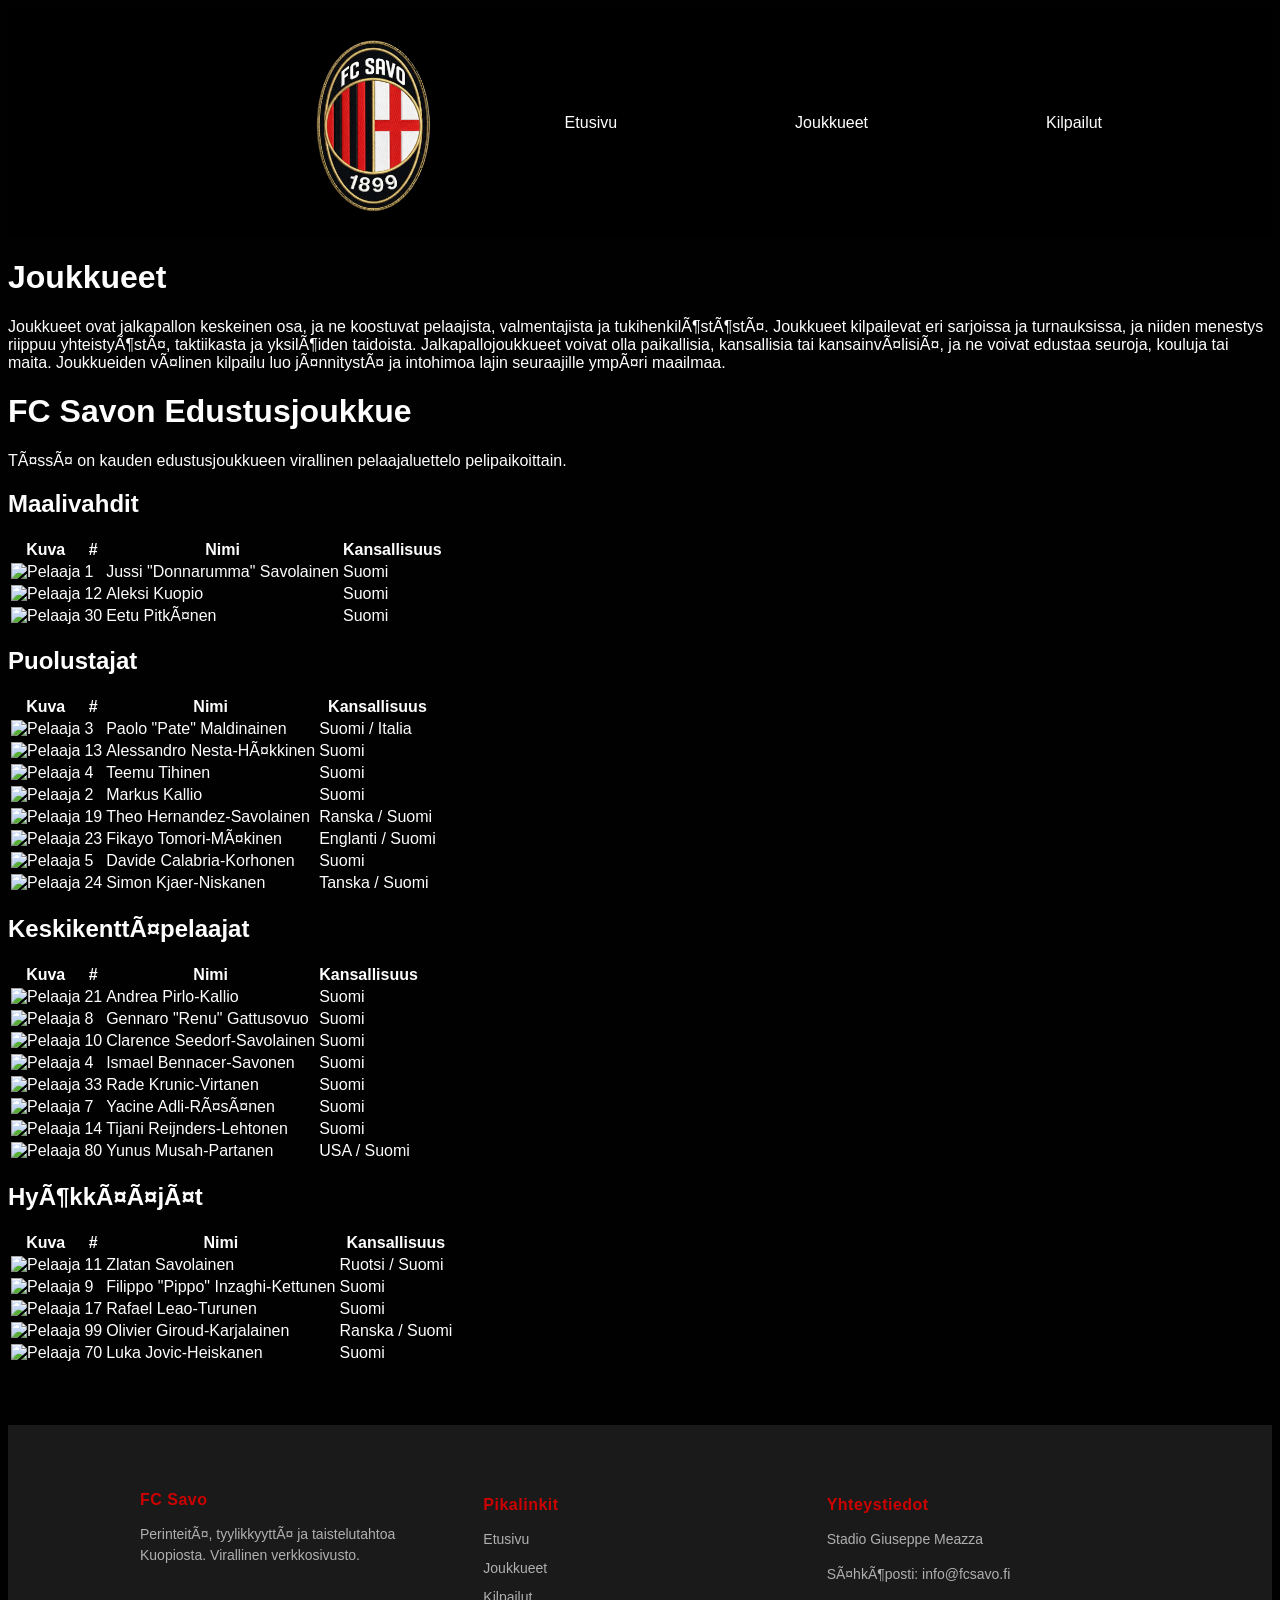
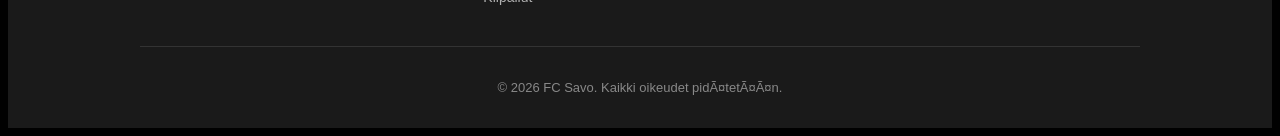
==== joukkueet.html @ 6623adc0 "paras" ====
<!doctype html>
<html lang="fi">
<head>
    <!-- nämä kommentoidut tägit käydään läpi tulevalla oppitunnilla -->
	<!-- <meta charset="utf-8"> -->
	<!-- <meta name="viewport" content="width=device-width, initial-scale=1"> -->
	<title>FC SAVO</title>
    <link rel="stylesheet" href="css/tyyli.css">
</head>
<body>
   <nav class="ylapalkki">
    <!-- Logo -->
    <a href="index.html" class="logo-linkki">
        <img src="img/fcsavo.png" alt="Logo">
    </a>

    <!-- Navigaation linkit -->
    <div class="nav-linkit">
            <a href="index.html">Etusivu</a>
        <a href="joukkueet.html">Joukkueet</a>
        <a href="kilpailut.html">Kilpailut</a>
    </div>
</nav>
<header>
    <!-- Logo on linkki etusivulle: a-elementin sisällä img. alt toimii linkkitekstinä. -->

    <h1>Joukkueet</h1>
    
</header>
<p>Joukkueet ovat jalkapallon keskeinen osa, ja ne koostuvat pelaajista, valmentajista ja tukihenkilöstöstä. Joukkueet kilpailevat eri sarjoissa ja turnauksissa, ja niiden menestys riippuu yhteistyöstä, taktiikasta ja yksilöiden taidoista. Jalkapallojoukkueet voivat olla paikallisia, kansallisia tai kansainvälisiä, ja ne voivat edustaa seuroja, kouluja tai maita. Joukkueiden välinen kilpailu luo jännitystä ja intohimoa lajin seuraajille ympäri maailmaa.</p>

<!-- Pääsisältö -->
    <main class="sisalto">
        <h1>FC Savon Edustusjoukkue</h1>
        <p>Tässä on kauden edustusjoukkueen virallinen pelaajaluettelo pelipaikoittain.</p>

        <!-- MAALIVAHDIT -->
       <!-- MAALIVAHDIT -->
        <h2 class="pelipaikka-otsikko">Maalivahdit</h2>
        <table class="pelaaja-taulukko">
            <tr>
                <th class="kuva-sarakkeen-leveys">Kuva</th>
                <th class="numero">#</th>
                <th>Nimi</th>
                <th>Kansallisuus</th>
            </tr>
            <tr>
                <td><img src="img/pelaaja1.jpg" alt="Pelaaja" class="pelaaja-kuva"></td>
                <td class="numero">1</td>
                <td>Jussi "Donnarumma" Savolainen</td>
                <td>Suomi</td>
            </tr>
            <tr>
                <td><img src="img/pelaaja2.jpg" alt="Pelaaja" class="pelaaja-kuva"></td>
                <td class="numero">12</td>
                <td>Aleksi Kuopio</td>
                <td>Suomi</td>
            </tr>
            <tr>
                <td><img src="img/pelaaja3.jpg" alt="Pelaaja" class="pelaaja-kuva"></td>
                <td class="numero">30</td>
                <td>Eetu Pitkänen</td>
                <td>Suomi</td>
            </tr>
        </table>

        <!-- PUOLUSTAJAT -->
        <h2 class="pelipaikka-otsikko">Puolustajat</h2>
        <table class="pelaaja-taulukko">
            <tr>
                <th class="kuva-sarakkeen-leveys">Kuva</th>
                <th class="numero">#</th>
                <th>Nimi</th>
                <th>Kansallisuus</th>
            </tr>
            <tr>
                <td><img src="img/pelaaja4.jpg" alt="Pelaaja" class="pelaaja-kuva"></td>
                <td class="numero">3</td>
                <td>Paolo "Pate" Maldinainen</td>
                <td>Suomi / Italia</td>
            </tr>
            <tr>
                <td><img src="img/pelaaja5.jpg" alt="Pelaaja" class="pelaaja-kuva"></td>
                <td class="numero">13</td>
                <td>Alessandro Nesta-Häkkinen</td>
                <td>Suomi</td>
            </tr>
            <tr>
                <td><img src="img/pelaaja6.jpg" alt="Pelaaja" class="pelaaja-kuva"></td>
                <td class="numero">4</td>
                <td>Teemu Tihinen</td>
                <td>Suomi</td>
            </tr>
            <tr>
                <td><img src="img/pelaaja7.jpg" alt="Pelaaja" class="pelaaja-kuva"></td>
                <td class="numero">2</td>
                <td>Markus Kallio</td>
                <td>Suomi</td>
            </tr>
            <tr>
                <td><img src="img/pelaaja8.jpg" alt="Pelaaja" class="pelaaja-kuva"></td>
                <td class="numero">19</td>
                <td>Theo Hernandez-Savolainen</td>
                <td>Ranska / Suomi</td>
            </tr>
            <tr>
                <td><img src="img/pelaaja9.jpg" alt="Pelaaja" class="pelaaja-kuva"></td>
                <td class="numero">23</td>
                <td>Fikayo Tomori-Mäkinen</td>
                <td>Englanti / Suomi</td>
            </tr>
            <tr>
                <td><img src="img/pelaaja10.jpg" alt="Pelaaja" class="pelaaja-kuva"></td>
                <td class="numero">5</td>
                <td>Davide Calabria-Korhonen</td>
                <td>Suomi</td>
            </tr>
            <tr>
                <td><img src="img/pelaaja11.jpg" alt="Pelaaja" class="pelaaja-kuva"></td>
                <td class="numero">24</td>
                <td>Simon Kjaer-Niskanen</td>
                <td>Tanska / Suomi</td>
            </tr>
        </table>

        <!-- KESKIKENTTÄ -->
        <h2 class="pelipaikka-otsikko">Keskikenttäpelaajat</h2>
        <table class="pelaaja-taulukko">
            <tr>
                <th class="kuva-sarakkeen-leveys">Kuva</th>
                <th class="numero">#</th>
                <th>Nimi</th>
                <th>Kansallisuus</th>
            </tr>
            <tr>
                <td><img src="img/pelaaja12.jpg" alt="Pelaaja" class="pelaaja-kuva"></td>
                <td class="numero">21</td>
                <td>Andrea Pirlo-Kallio</td>
                <td>Suomi</td>
            </tr>
            <tr>
                <td><img src="img/pelaaja13.jpg" alt="Pelaaja" class="pelaaja-kuva"></td>
                <td class="numero">8</td>
                <td>Gennaro "Renu" Gattusovuo</td>
                <td>Suomi</td>
            </tr>
            <tr>
                <td><img src="img/pelaaja14.jpg" alt="Pelaaja" class="pelaaja-kuva"></td>
                <td class="numero">10</td>
                <td>Clarence Seedorf-Savolainen</td>
                <td>Suomi</td>
            </tr>
            <tr>
                <td><img src="img/pelaaja15.jpg" alt="Pelaaja" class="pelaaja-kuva"></td>
                <td class="numero">4</td>
                <td>Ismael Bennacer-Savonen</td>
                <td>Suomi</td>
            </tr>
            <tr>
                <td><img src="img/pelaaja16.jpg" alt="Pelaaja" class="pelaaja-kuva"></td>
                <td class="numero">33</td>
                <td>Rade Krunic-Virtanen</td>
                <td>Suomi</td>
            </tr>
            <tr>
                <td><img src="img/pelaaja17.jpg" alt="Pelaaja" class="pelaaja-kuva"></td>
                <td class="numero">7</td>
                <td>Yacine Adli-Räsänen</td>
                <td>Suomi</td>
            </tr>
            <tr>
                <td><img src="img/pelaaja18.jpg" alt="Pelaaja" class="pelaaja-kuva"></td>
                <td class="numero">14</td>
                <td>Tijani Reijnders-Lehtonen</td>
                <td>Suomi</td>
            </tr>
            <tr>
                <td><img src="img/pelaaja19.jpg" alt="Pelaaja" class="pelaaja-kuva"></td>
                <td class="numero">80</td>
                <td>Yunus Musah-Partanen</td>
                <td>USA / Suomi</td>
            </tr>
        </table>

        <!-- HYÖKKÄÄJÄT -->
        <h2 class="pelipaikka-otsikko">Hyökkääjät</h2>
        <table class="pelaaja-taulukko">
            <tr>
                <th class="kuva-sarakkeen-leveys">Kuva</th>
                <th class="numero">#</th>
                <th>Nimi</th>
                <th>Kansallisuus</th>
            </tr>
            <tr>
                <td><img src="img/pelaaja20.jpg" alt="Pelaaja" class="pelaaja-kuva"></td>
                <td class="numero">11</td>
                <td>Zlatan Savolainen</td>
                <td>Ruotsi / Suomi</td>
            </tr>
            <tr>
                <td><img src="img/pelaaja21.jpg" alt="Pelaaja" class="pelaaja-kuva"></td>
                <td class="numero">9</td>
                <td>Filippo "Pippo" Inzaghi-Kettunen</td>
                <td>Suomi</td>
            </tr>
            <tr>
                <td><img src="img/pelaaja22.jpg" alt="Pelaaja" class="pelaaja-kuva"></td>
                <td class="numero">17</td>
                <td>Rafael Leao-Turunen</td>
                <td>Suomi</td>
            </tr>
            <tr>
                <td><img src="img/pelaaja23.jpg" alt="Pelaaja" class="pelaaja-kuva"></td>
                <td class="numero">99</td>
                <td>Olivier Giroud-Karjalainen</td>
                <td>Ranska / Suomi</td>
            </tr>
            <tr>
                <td><img src="img/pelaaja24.jpg" alt="Pelaaja" class="pelaaja-kuva"></td>
                <td class="numero">70</td>
                <td>Luka Jovic-Heiskanen</td>
                <td>Suomi</td>
            </tr>
        </table>

        <!-- Voit lisätä muihinkin pelipaikkoihin vastaavasti <img src="..." class="pelaaja-kuva"> -->

    </main>

<!-- ============================================================
     FOOTER tulee sivun loppuun · sisältää yleensä yhteystiedot ja tekijänoikeuden, sama jokaisella sivulla
     github-linkin voit muokata oman profiilisi mukaan   
     ============================================================ -->
<footer class="sivun-footer">
    <div class="footer-sisalto">
        <!-- Ensimmäinen osio: Seuran tiedot -->
        <div class="footer-kolumni">
            <h3>FC Savo</h3>
            <p>Perinteitä, tyylikkyyttä ja taistelutahtoa Kuopiosta. Virallinen verkkosivusto.</p>
        </div>

        <!-- Toinen osio: Pikalinkit -->
        <div class="footer-kolumni">
            <h4>Pikalinkit</h4>
            <a href="index.html">Etusivu</a>
            <a href="joukkueet.html">Joukkueet</a>
            <a href="kilpailut.html">Kilpailut</a>
        </div>

        <!-- Kolmas osio: Yhteystiedot -->
        <div class="footer-kolumni">
            <h4>Yhteystiedot</h4>
            <p>Stadio Giuseppe Meazza</p>
            <p>Sähköposti: info@fcsavo.fi</p>
        </div>
    </div>

    <!-- Alin rivi (tekijänoikeus) -->
    <div class="footer-alaosa">
        <p>&copy; 2026 FC Savo. Kaikki oikeudet pidätetään.</p>
    </div>
</footer>

</body>
</html>
---- css/tyyli.css ----
body {color: rgb(254, 254, 254);
    font-family: 'Montserrat', sans-serif;
    background-color: rgb(1, 1, 1);}
    nav ul li a {color:rgb(6, 152, 225);}
    a:hover {color:rgb(240, 3, 3)}
    a::after{color:rgb(114, 212, 16)}



.ylapalkki {
    background-color: #000000;
    padding: 10px 10px;
    display: flex;
    align-items: center;           
    justify-content: center;  
}


.logo-linkki img {
    height: 200px;                  
    width: auto;                  
    display: block;  
    margin-left: 20px;
    margin-top: 10px;       
}

.nav-linkit {
    display: flex;
    gap: 150px;
}

.nav-linkit a {
    color: #ffffff;
    text-decoration: none;
    font-family: sans-serif;
    font-weight: 500;
    padding: 8px 14px;
    border-radius: 6px;
    transition: background-color 0.2s ease;
}

.nav-linkit a:hover {
    background-color: #ff0000;
}

.galleria-container {
    position: relative;
    max-width: 1000px;  /* Säädä gallerian maksimileveyttä tarvittaessa */
    margin: auto;
    overflow: hidden;
    border-radius: 1px;
}

.galleria-container img {
    width: 100%;
    height: auto;
    display: block;
    transition: opacity 0.5s ease-in-out; /* Pehmentää kuvan vaihtumista */
}

/* Nuolinappien muotoilu */
.nappi {
    position: absolute;
    top: 50%;
    transform: translateY(-50%);
    background-color: rgba(0, 0, 0, 0.5); /* Puoliläpinäkyvä musta tausta */
    color: rgb(242, 236, 236);
    border: none;
    font-size: 20px;
    padding: 12px 16px;
    cursor: pointer;
    border-radius: 4px;
    transition: background-color 0.3s;
}

.nappi:hover {
    background-color: rgba(0, 0, 0, 0.8);
}

.edellinen {
    left: 10px;
}

.seuraava {
    right: 10px;
}

/* Itse footerin tausta ja perusasetukset */
.sivun-footer {
    background-color: #1a1a1a;
    color: #ffffff;
    font-family: sans-serif;
    padding: 50px 20px 20px 20px;
    margin-top: 60px; /* Jättää tyhjää tilaa sisällön ja footerin väliin */
}

/* Sisällön asettelu vierekkäin (Flexbox) */
.footer-sisalto {
    max-width: 1000px;
    margin: 0 auto;
    display: flex;
    justify-content: space-between;
    flex-wrap: wrap; /* Siirtää tarvittaessa allekkain mobiilissa */
    gap: 30px;
}

.footer-kolumni {
    flex: 1;
    min-width: 220px;
}

/* Otsikot (käytetään punaista tehosteväriä) */
.footer-kolumni h3, 
.footer-kolumni h4 {
    color: #cc0000;
    margin-bottom: 15px;
    font-size: 16px;
    letter-spacing: 0.5px;
}

/* Tekstit ja linkit footerissa */
.footer-kolumni p, 
.footer-kolumni a {
    color: #b0b0b0;
    font-size: 14px;
    text-decoration: none;
    display: block;
    margin-bottom: 8px;
    line-height: 1.5;
}

/* Linkin väri kun hiiri viedään päälle */
.footer-kolumni a:hover {
    color: #ffffff;
    text-decoration: underline;
}

/* Alin copyright-rivi */
.footer-alaosa {
    max-width: 1000px;
    margin: 30px auto 0 auto;
    border-top: 1px solid #333333; /* Ohut siisti viiva */
    padding-top: 20px;
    text-align: center;
    font-size: 13px;
    color: #888888;
}
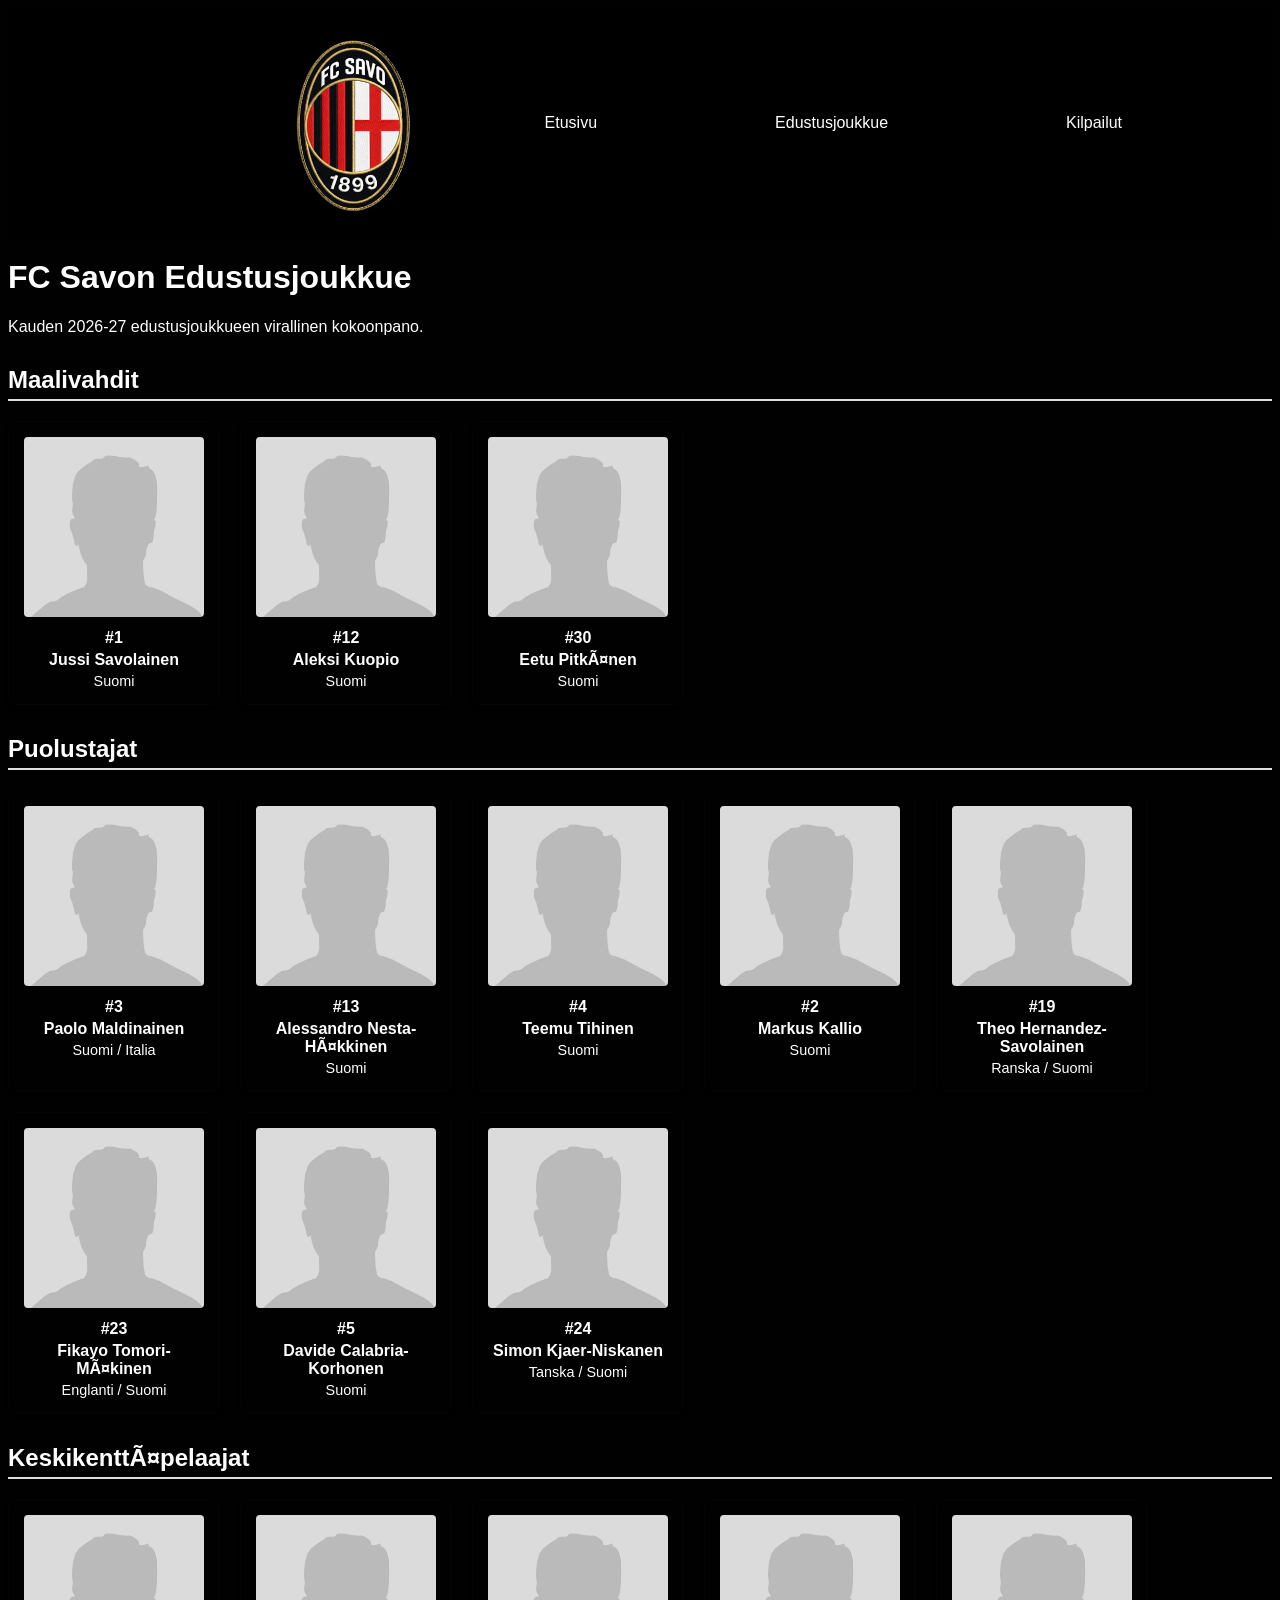
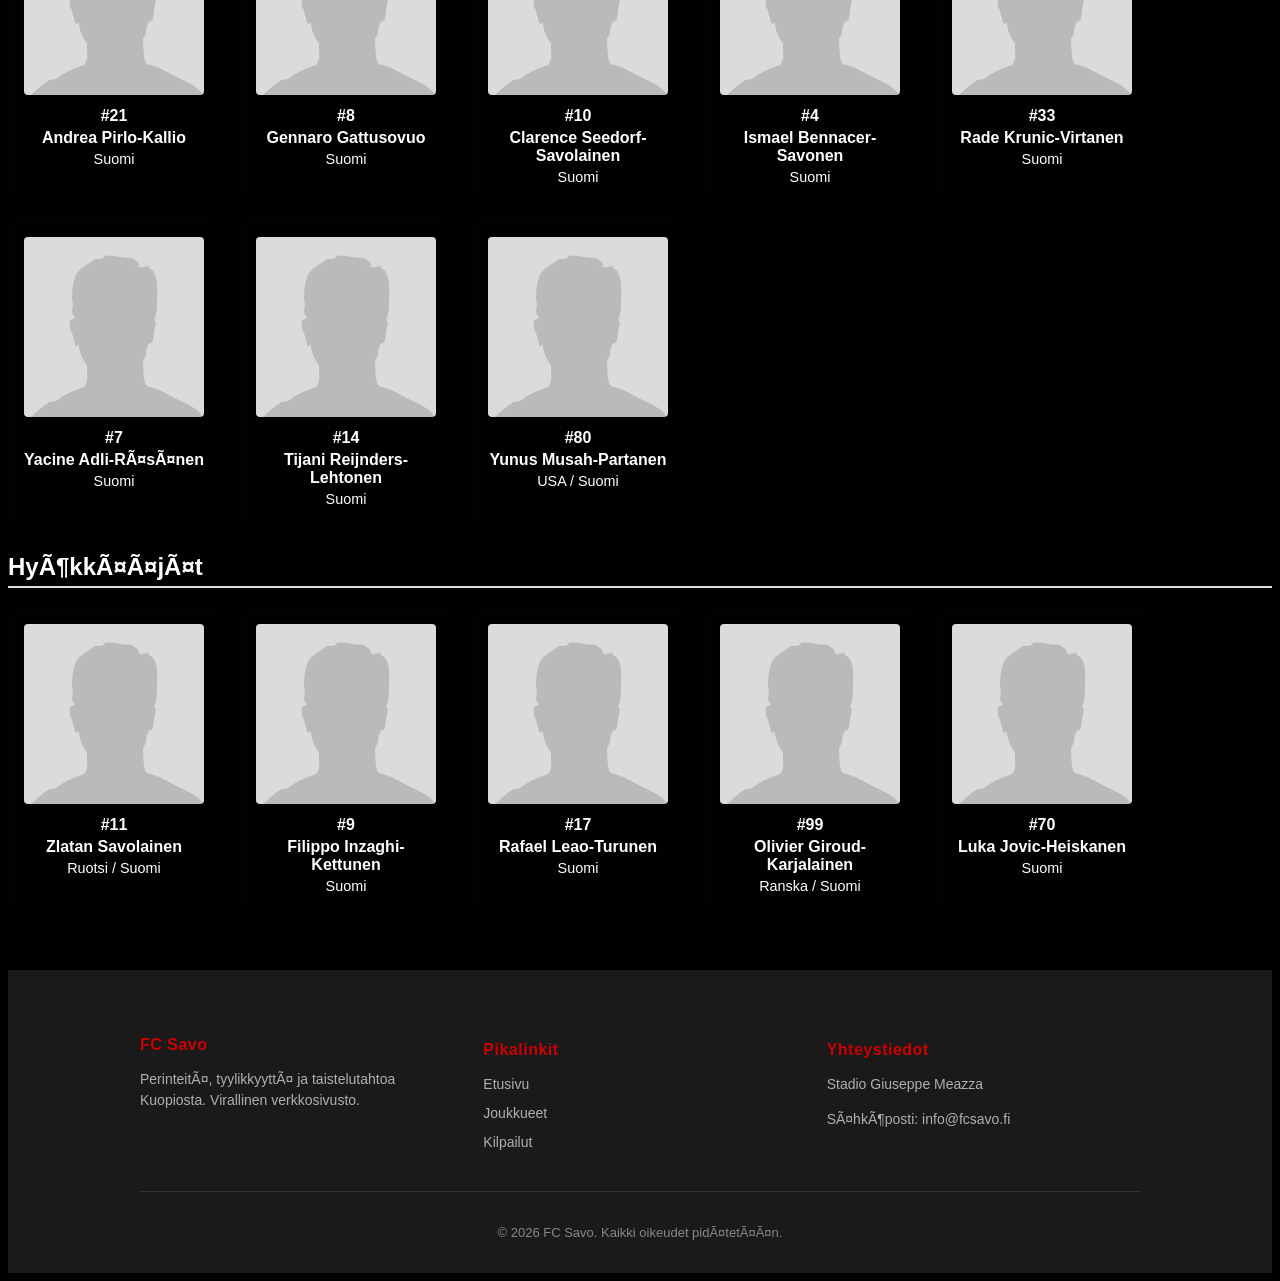
==== commit f954d9e7: "dsds" ====
--- a/joukkueet.html
+++ b/joukkueet.html
@@ -17,220 +17,185 @@
     <!-- Navigaation linkit -->
     <div class="nav-linkit">
             <a href="index.html">Etusivu</a>
-        <a href="joukkueet.html">Joukkueet</a>
+        <a href="joukkueet.html">Edustusjoukkue</a>
         <a href="kilpailut.html">Kilpailut</a>
     </div>
 </nav>
-<header>
-    <!-- Logo on linkki etusivulle: a-elementin sisällä img. alt toimii linkkitekstinä. -->
-
-    <h1>Joukkueet</h1>
+
+</head>
+<body>
     
-</header>
-<p>Joukkueet ovat jalkapallon keskeinen osa, ja ne koostuvat pelaajista, valmentajista ja tukihenkilöstöstä. Joukkueet kilpailevat eri sarjoissa ja turnauksissa, ja niiden menestys riippuu yhteistyöstä, taktiikasta ja yksilöiden taidoista. Jalkapallojoukkueet voivat olla paikallisia, kansallisia tai kansainvälisiä, ja ne voivat edustaa seuroja, kouluja tai maita. Joukkueiden välinen kilpailu luo jännitystä ja intohimoa lajin seuraajille ympäri maailmaa.</p>
-
-<!-- Pääsisältö -->
+    <!-- Pääsisältö -->
     <main class="sisalto">
         <h1>FC Savon Edustusjoukkue</h1>
-        <p>Tässä on kauden edustusjoukkueen virallinen pelaajaluettelo pelipaikoittain.</p>
+        <p>Kauden 2026-27 edustusjoukkueen virallinen kokoonpano.</p>
 
         <!-- MAALIVAHDIT -->
-       <!-- MAALIVAHDIT -->
         <h2 class="pelipaikka-otsikko">Maalivahdit</h2>
-        <table class="pelaaja-taulukko">
-            <tr>
-                <th class="kuva-sarakkeen-leveys">Kuva</th>
-                <th class="numero">#</th>
-                <th>Nimi</th>
-                <th>Kansallisuus</th>
-            </tr>
-            <tr>
-                <td><img src="img/pelaaja1.jpg" alt="Pelaaja" class="pelaaja-kuva"></td>
-                <td class="numero">1</td>
-                <td>Jussi "Donnarumma" Savolainen</td>
-                <td>Suomi</td>
-            </tr>
-            <tr>
-                <td><img src="img/pelaaja2.jpg" alt="Pelaaja" class="pelaaja-kuva"></td>
-                <td class="numero">12</td>
-                <td>Aleksi Kuopio</td>
-                <td>Suomi</td>
-            </tr>
-            <tr>
-                <td><img src="img/pelaaja3.jpg" alt="Pelaaja" class="pelaaja-kuva"></td>
-                <td class="numero">30</td>
-                <td>Eetu Pitkänen</td>
-                <td>Suomi</td>
-            </tr>
-        </table>
+        <div class="pelaaja-lista-flex">
+            <div class="pelaaja-kortti">
+                <img src="img/pelaaja.jpg" alt="Pelaaja" class="pelaaja-kuva">
+                <p class="pelaaja-numero">#1</p>
+                <p class="pelaaja-nimi">Jussi Savolainen</p>
+                <p class="pelaaja-kansallisuus">Suomi</p>
+            </div>
+            <div class="pelaaja-kortti">
+                <img src="img/pelaaja.jpg" alt="Pelaaja" class="pelaaja-kuva">
+                <p class="pelaaja-numero">#12</p>
+                <p class="pelaaja-nimi">Aleksi Kuopio</p>
+                <p class="pelaaja-kansallisuus">Suomi</p>
+            </div>
+            <div class="pelaaja-kortti">
+                <img src="img/pelaaja.jpg" alt="Pelaaja" class="pelaaja-kuva">
+                <p class="pelaaja-numero">#30</p>
+                <p class="pelaaja-nimi">Eetu Pitkänen</p>
+                <p class="pelaaja-kansallisuus">Suomi</p>
+            </div>
+        </div>
 
         <!-- PUOLUSTAJAT -->
         <h2 class="pelipaikka-otsikko">Puolustajat</h2>
-        <table class="pelaaja-taulukko">
-            <tr>
-                <th class="kuva-sarakkeen-leveys">Kuva</th>
-                <th class="numero">#</th>
-                <th>Nimi</th>
-                <th>Kansallisuus</th>
-            </tr>
-            <tr>
-                <td><img src="img/pelaaja4.jpg" alt="Pelaaja" class="pelaaja-kuva"></td>
-                <td class="numero">3</td>
-                <td>Paolo "Pate" Maldinainen</td>
-                <td>Suomi / Italia</td>
-            </tr>
-            <tr>
-                <td><img src="img/pelaaja5.jpg" alt="Pelaaja" class="pelaaja-kuva"></td>
-                <td class="numero">13</td>
-                <td>Alessandro Nesta-Häkkinen</td>
-                <td>Suomi</td>
-            </tr>
-            <tr>
-                <td><img src="img/pelaaja6.jpg" alt="Pelaaja" class="pelaaja-kuva"></td>
-                <td class="numero">4</td>
-                <td>Teemu Tihinen</td>
-                <td>Suomi</td>
-            </tr>
-            <tr>
-                <td><img src="img/pelaaja7.jpg" alt="Pelaaja" class="pelaaja-kuva"></td>
-                <td class="numero">2</td>
-                <td>Markus Kallio</td>
-                <td>Suomi</td>
-            </tr>
-            <tr>
-                <td><img src="img/pelaaja8.jpg" alt="Pelaaja" class="pelaaja-kuva"></td>
-                <td class="numero">19</td>
-                <td>Theo Hernandez-Savolainen</td>
-                <td>Ranska / Suomi</td>
-            </tr>
-            <tr>
-                <td><img src="img/pelaaja9.jpg" alt="Pelaaja" class="pelaaja-kuva"></td>
-                <td class="numero">23</td>
-                <td>Fikayo Tomori-Mäkinen</td>
-                <td>Englanti / Suomi</td>
-            </tr>
-            <tr>
-                <td><img src="img/pelaaja10.jpg" alt="Pelaaja" class="pelaaja-kuva"></td>
-                <td class="numero">5</td>
-                <td>Davide Calabria-Korhonen</td>
-                <td>Suomi</td>
-            </tr>
-            <tr>
-                <td><img src="img/pelaaja11.jpg" alt="Pelaaja" class="pelaaja-kuva"></td>
-                <td class="numero">24</td>
-                <td>Simon Kjaer-Niskanen</td>
-                <td>Tanska / Suomi</td>
-            </tr>
-        </table>
+        <div class="pelaaja-lista-flex">
+            <div class="pelaaja-kortti">
+                <img src="img/pelaaja.jpg" alt="Pelaaja" class="pelaaja-kuva">
+                <p class="pelaaja-numero">#3</p>
+                <p class="pelaaja-nimi">Paolo Maldinainen</p>
+                <p class="pelaaja-kansallisuus">Suomi / Italia</p>
+            </div>
+            <div class="pelaaja-kortti">
+                <img src="img/pelaaja.jpg" alt="Pelaaja" class="pelaaja-kuva">
+                <p class="pelaaja-numero">#13</p>
+                <p class="pelaaja-nimi">Alessandro Nesta-Häkkinen</p>
+                <p class="pelaaja-kansallisuus">Suomi</p>
+            </div>
+            <div class="pelaaja-kortti">
+                <img src="img/pelaaja.jpg" alt="Pelaaja" class="pelaaja-kuva">
+                <p class="pelaaja-numero">#4</p>
+                <p class="pelaaja-nimi">Teemu Tihinen</p>
+                <p class="pelaaja-kansallisuus">Suomi</p>
+            </div>
+            <div class="pelaaja-kortti">
+                <img src="img/pelaaja.jpg" alt="Pelaaja" class="pelaaja-kuva">
+                <p class="pelaaja-numero">#2</p>
+                <p class="pelaaja-nimi">Markus Kallio</p>
+                <p class="pelaaja-kansallisuus">Suomi</p>
+            </div>
+            <div class="pelaaja-kortti">
+                <img src="img/pelaaja.jpg" alt="Pelaaja" class="pelaaja-kuva">
+                <p class="pelaaja-numero">#19</p>
+                <p class="pelaaja-nimi">Theo Hernandez-Savolainen</p>
+                <p class="pelaaja-kansallisuus">Ranska / Suomi</p>
+            </div>
+            <div class="pelaaja-kortti">
+                <img src="img/pelaaja.jpg" alt="Pelaaja" class="pelaaja-kuva">
+                <p class="pelaaja-numero">#23</p>
+                <p class="pelaaja-nimi">Fikayo Tomori-Mäkinen</p>
+                <p class="pelaaja-kansallisuus">Englanti / Suomi</p>
+            </div>
+            <div class="pelaaja-kortti">
+                <img src="img/pelaaja.jpg" alt="Pelaaja" class="pelaaja-kuva">
+                <p class="pelaaja-numero">#5</p>
+                <p class="pelaaja-nimi">Davide Calabria-Korhonen</p>
+                <p class="pelaaja-kansallisuus">Suomi</p>
+            </div>
+            <div class="pelaaja-kortti">
+                <img src="img/pelaaja.jpg" alt="Pelaaja" class="pelaaja-kuva">
+                <p class="pelaaja-numero">#24</p>
+                <p class="pelaaja-nimi">Simon Kjaer-Niskanen</p>
+                <p class="pelaaja-kansallisuus">Tanska / Suomi</p>
+            </div>
+        </div>
 
         <!-- KESKIKENTTÄ -->
         <h2 class="pelipaikka-otsikko">Keskikenttäpelaajat</h2>
-        <table class="pelaaja-taulukko">
-            <tr>
-                <th class="kuva-sarakkeen-leveys">Kuva</th>
-                <th class="numero">#</th>
-                <th>Nimi</th>
-                <th>Kansallisuus</th>
-            </tr>
-            <tr>
-                <td><img src="img/pelaaja12.jpg" alt="Pelaaja" class="pelaaja-kuva"></td>
-                <td class="numero">21</td>
-                <td>Andrea Pirlo-Kallio</td>
-                <td>Suomi</td>
-            </tr>
-            <tr>
-                <td><img src="img/pelaaja13.jpg" alt="Pelaaja" class="pelaaja-kuva"></td>
-                <td class="numero">8</td>
-                <td>Gennaro "Renu" Gattusovuo</td>
-                <td>Suomi</td>
-            </tr>
-            <tr>
-                <td><img src="img/pelaaja14.jpg" alt="Pelaaja" class="pelaaja-kuva"></td>
-                <td class="numero">10</td>
-                <td>Clarence Seedorf-Savolainen</td>
-                <td>Suomi</td>
-            </tr>
-            <tr>
-                <td><img src="img/pelaaja15.jpg" alt="Pelaaja" class="pelaaja-kuva"></td>
-                <td class="numero">4</td>
-                <td>Ismael Bennacer-Savonen</td>
-                <td>Suomi</td>
-            </tr>
-            <tr>
-                <td><img src="img/pelaaja16.jpg" alt="Pelaaja" class="pelaaja-kuva"></td>
-                <td class="numero">33</td>
-                <td>Rade Krunic-Virtanen</td>
-                <td>Suomi</td>
-            </tr>
-            <tr>
-                <td><img src="img/pelaaja17.jpg" alt="Pelaaja" class="pelaaja-kuva"></td>
-                <td class="numero">7</td>
-                <td>Yacine Adli-Räsänen</td>
-                <td>Suomi</td>
-            </tr>
-            <tr>
-                <td><img src="img/pelaaja18.jpg" alt="Pelaaja" class="pelaaja-kuva"></td>
-                <td class="numero">14</td>
-                <td>Tijani Reijnders-Lehtonen</td>
-                <td>Suomi</td>
-            </tr>
-            <tr>
-                <td><img src="img/pelaaja19.jpg" alt="Pelaaja" class="pelaaja-kuva"></td>
-                <td class="numero">80</td>
-                <td>Yunus Musah-Partanen</td>
-                <td>USA / Suomi</td>
-            </tr>
-        </table>
+        <div class="pelaaja-lista-flex">
+            <div class="pelaaja-kortti">
+                <img src="img/pelaaja.jpg" alt="Pelaaja" class="pelaaja-kuva">
+                <p class="pelaaja-numero">#21</p>
+                <p class="pelaaja-nimi">Andrea Pirlo-Kallio</p>
+                <p class="pelaaja-kansallisuus">Suomi</p>
+            </div>
+            <div class="pelaaja-kortti">
+                <img src="img/pelaaja.jpg" alt="Pelaaja" class="pelaaja-kuva">
+                <p class="pelaaja-numero">#8</p>
+                <p class="pelaaja-nimi">Gennaro Gattusovuo</p>
+                <p class="pelaaja-kansallisuus">Suomi</p>
+            </div>
+            <div class="pelaaja-kortti">
+                <img src="img/pelaaja.jpg" alt="Pelaaja" class="pelaaja-kuva">
+                <p class="pelaaja-numero">#10</p>
+                <p class="pelaaja-nimi">Clarence Seedorf-Savolainen</p>
+                <p class="pelaaja-kansallisuus">Suomi</p>
+            </div>
+            <div class="pelaaja-kortti">
+                <img src="img/pelaaja.jpg" alt="Pelaaja" class="pelaaja-kuva">
+                <p class="pelaaja-numero">#4</p>
+                <p class="pelaaja-nimi">Ismael Bennacer-Savonen</p>
+                <p class="pelaaja-kansallisuus">Suomi</p>
+            </div>
+            <div class="pelaaja-kortti">
+                <img src="img/pelaaja.jpg" alt="Pelaaja" class="pelaaja-kuva">
+                <p class="pelaaja-numero">#33</p>
+                <p class="pelaaja-nimi">Rade Krunic-Virtanen</p>
+                <p class="pelaaja-kansallisuus">Suomi</p>
+            </div>
+            <div class="pelaaja-kortti">
+                <img src="img/pelaaja.jpg" alt="Pelaaja" class="pelaaja-kuva">
+                <p class="pelaaja-numero">#7</p>
+                <p class="pelaaja-nimi">Yacine Adli-Räsänen</p>
+                <p class="pelaaja-kansallisuus">Suomi</p>
+            </div>
+            <div class="pelaaja-kortti">
+                <img src="img/pelaaja.jpg" alt="Pelaaja" class="pelaaja-kuva">
+                <p class="pelaaja-numero">#14</p>
+                <p class="pelaaja-nimi">Tijani Reijnders-Lehtonen</p>
+                <p class="pelaaja-kansallisuus">Suomi</p>
+            </div>
+            <div class="pelaaja-kortti">
+                <img src="img/pelaaja.jpg" alt="Pelaaja" class="pelaaja-kuva">
+                <p class="pelaaja-numero">#80</p>
+                <p class="pelaaja-nimi">Yunus Musah-Partanen</p>
+                <p class="pelaaja-kansallisuus">USA / Suomi</p>
+            </div>
+        </div>
 
         <!-- HYÖKKÄÄJÄT -->
         <h2 class="pelipaikka-otsikko">Hyökkääjät</h2>
-        <table class="pelaaja-taulukko">
-            <tr>
-                <th class="kuva-sarakkeen-leveys">Kuva</th>
-                <th class="numero">#</th>
-                <th>Nimi</th>
-                <th>Kansallisuus</th>
-            </tr>
-            <tr>
-                <td><img src="img/pelaaja20.jpg" alt="Pelaaja" class="pelaaja-kuva"></td>
-                <td class="numero">11</td>
-                <td>Zlatan Savolainen</td>
-                <td>Ruotsi / Suomi</td>
-            </tr>
-            <tr>
-                <td><img src="img/pelaaja21.jpg" alt="Pelaaja" class="pelaaja-kuva"></td>
-                <td class="numero">9</td>
-                <td>Filippo "Pippo" Inzaghi-Kettunen</td>
-                <td>Suomi</td>
-            </tr>
-            <tr>
-                <td><img src="img/pelaaja22.jpg" alt="Pelaaja" class="pelaaja-kuva"></td>
-                <td class="numero">17</td>
-                <td>Rafael Leao-Turunen</td>
-                <td>Suomi</td>
-            </tr>
-            <tr>
-                <td><img src="img/pelaaja23.jpg" alt="Pelaaja" class="pelaaja-kuva"></td>
-                <td class="numero">99</td>
-                <td>Olivier Giroud-Karjalainen</td>
-                <td>Ranska / Suomi</td>
-            </tr>
-            <tr>
-                <td><img src="img/pelaaja24.jpg" alt="Pelaaja" class="pelaaja-kuva"></td>
-                <td class="numero">70</td>
-                <td>Luka Jovic-Heiskanen</td>
-                <td>Suomi</td>
-            </tr>
-        </table>
-
-        <!-- Voit lisätä muihinkin pelipaikkoihin vastaavasti <img src="..." class="pelaaja-kuva"> -->
+        <div class="pelaaja-lista-flex">
+            <div class="pelaaja-kortti">
+                <img src="img/pelaaja.jpg" alt="Pelaaja" class="pelaaja-kuva">
+                <p class="pelaaja-numero">#11</p>
+                <p class="pelaaja-nimi">Zlatan Savolainen</p>
+                <p class="pelaaja-kansallisuus">Ruotsi / Suomi</p>
+            </div>
+            <div class="pelaaja-kortti">
+                <img src="img/pelaaja.jpg" alt="Pelaaja" class="pelaaja-kuva">
+                <p class="pelaaja-numero">#9</p>
+                <p class="pelaaja-nimi">Filippo Inzaghi-Kettunen</p>
+                <p class="pelaaja-kansallisuus">Suomi</p>
+            </div>
+            <div class="pelaaja-kortti">
+                <img src="img/pelaaja.jpg" alt="Pelaaja" class="pelaaja-kuva">
+                <p class="pelaaja-numero">#17</p>
+                <p class="pelaaja-nimi">Rafael Leao-Turunen</p>
+                <p class="pelaaja-kansallisuus">Suomi</p>
+            </div>
+            <div class="pelaaja-kortti">
+                <img src="img/pelaaja.jpg" alt="Pelaaja" class="pelaaja-kuva">
+                <p class="pelaaja-numero">#99</p>
+                <p class="pelaaja-nimi">Olivier Giroud-Karjalainen</p>
+                <p class="pelaaja-kansallisuus">Ranska / Suomi</p>
+            </div>
+            <div class="pelaaja-kortti">
+                <img src="img/pelaaja.jpg" alt="Pelaaja" class="pelaaja-kuva">
+                <p class="pelaaja-numero">#70</p>
+                <p class="pelaaja-nimi">Luka Jovic-Heiskanen</p>
+                <p class="pelaaja-kansallisuus">Suomi</p>
+            </div>
+        </div>
 
     </main>
 
-<!-- ============================================================
-     FOOTER tulee sivun loppuun · sisältää yleensä yhteystiedot ja tekijänoikeuden, sama jokaisella sivulla
-     github-linkin voit muokata oman profiilisi mukaan   
-     ============================================================ -->
 <footer class="sivun-footer">
     <div class="footer-sisalto">
         <!-- Ensimmäinen osio: Seuran tiedot -->
--- a/css/tyyli.css
+++ b/css/tyyli.css
@@ -144,4 +144,47 @@
     text-align: center;
     font-size: 13px;
     color: #888888;
-}+}
+
+.pelipaikka-otsikko {
+            border-bottom: 2px solid #ddd;
+            padding-bottom: 5px;
+            margin-top: 30px;
+        }
+        /* Pelaajien ruudukko / flex-säiliö */
+        .pelaaja-lista-flex {
+            display: flex;
+            flex-wrap: wrap;
+            gap: 20px;
+            margin-top: 15px;
+        }
+        /* Yksittäinen pelaajakortti */
+        .pelaaja-kortti {
+            background-color: #010101;
+            border: 1px solid #040404;
+            border-radius: 8px;
+            padding: 15px;
+            width: 180px;
+            text-align: center;
+            box-shadow: 0 2px 4px rgba(0,0,0,0.05);
+        }
+        .pelaaja-kuva {
+            width: 100%;
+            height: auto;
+            border-radius: 4px;
+            object-fit: cover;
+        }
+        .pelaaja-numero {
+            font-weight: bold;
+            color: #ffffff;
+            margin: 8px 0 4px 0;
+        }
+        .pelaaja-nimi {
+            font-weight: bold;
+            margin: 4px 0;
+        }
+        .pelaaja-kansallisuus {
+            font-size: 0.9em;
+            color: #ffffff;
+            margin: 0;
+        }
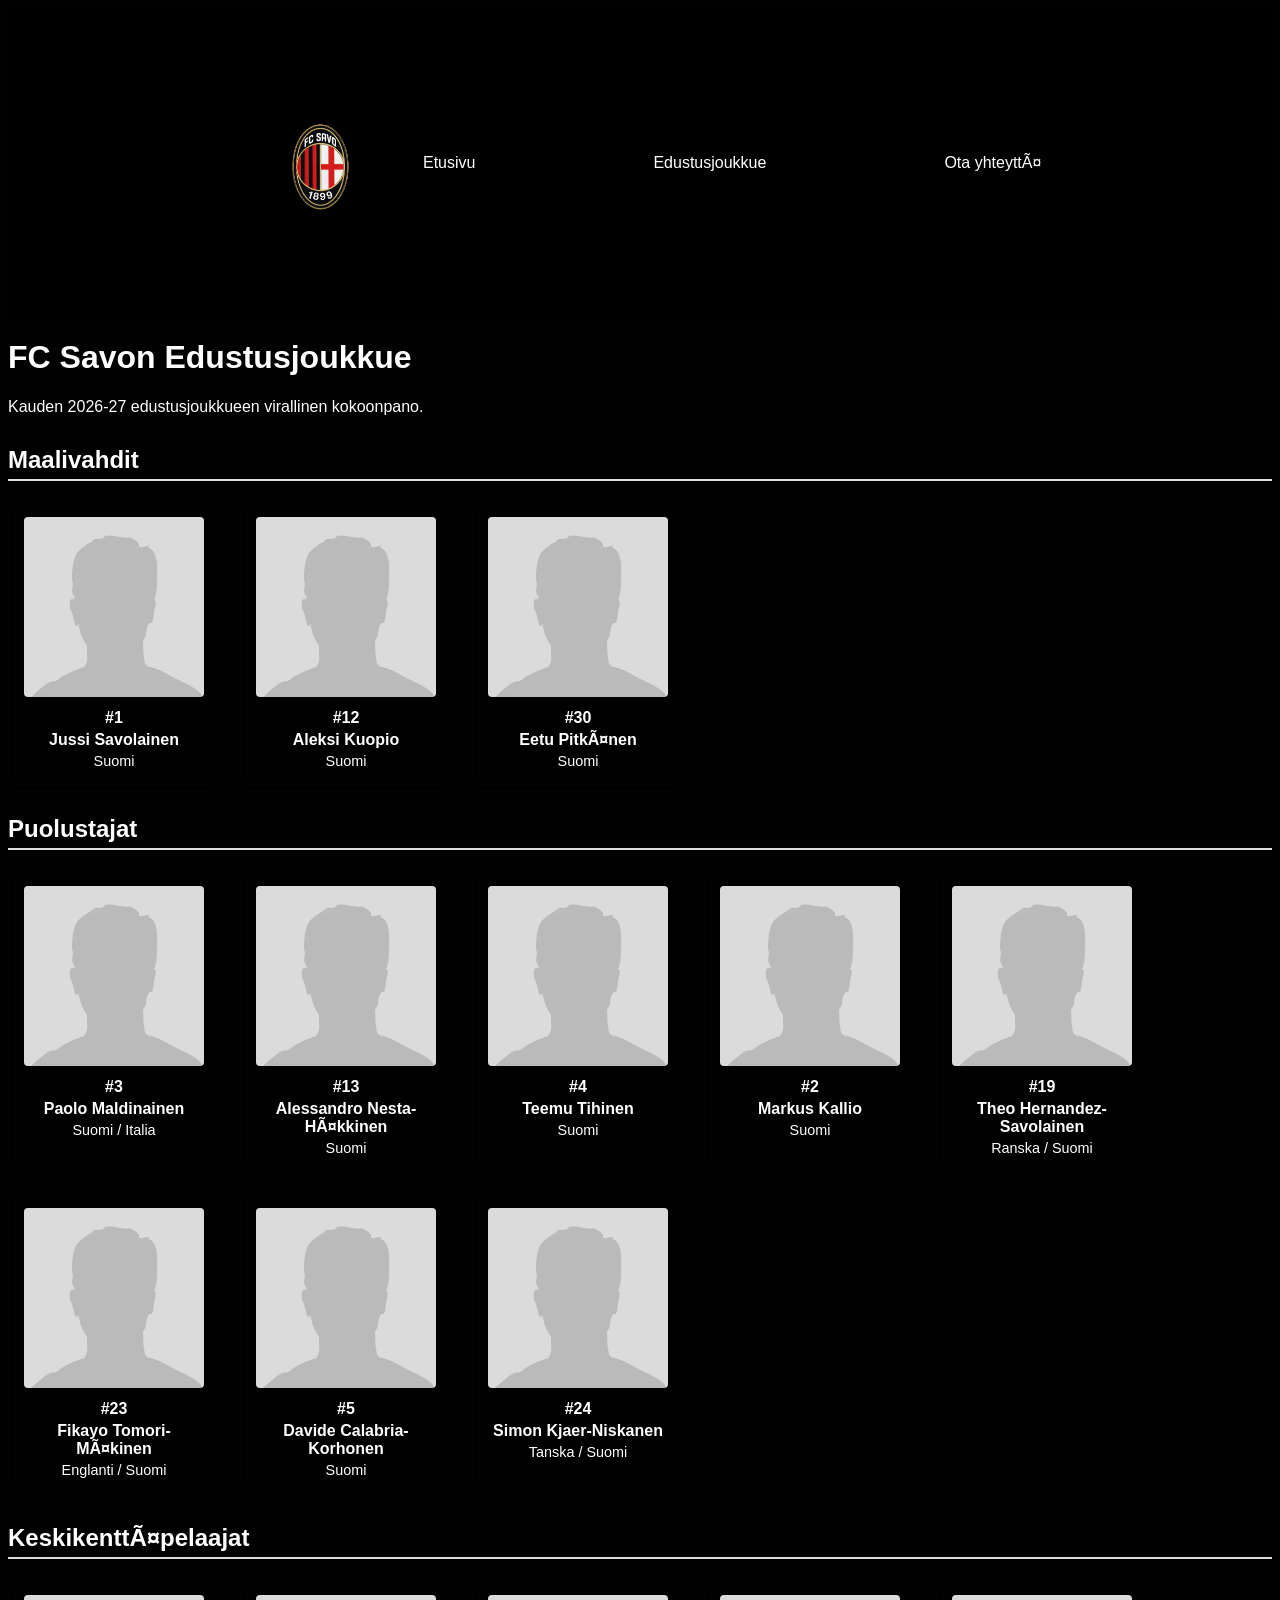
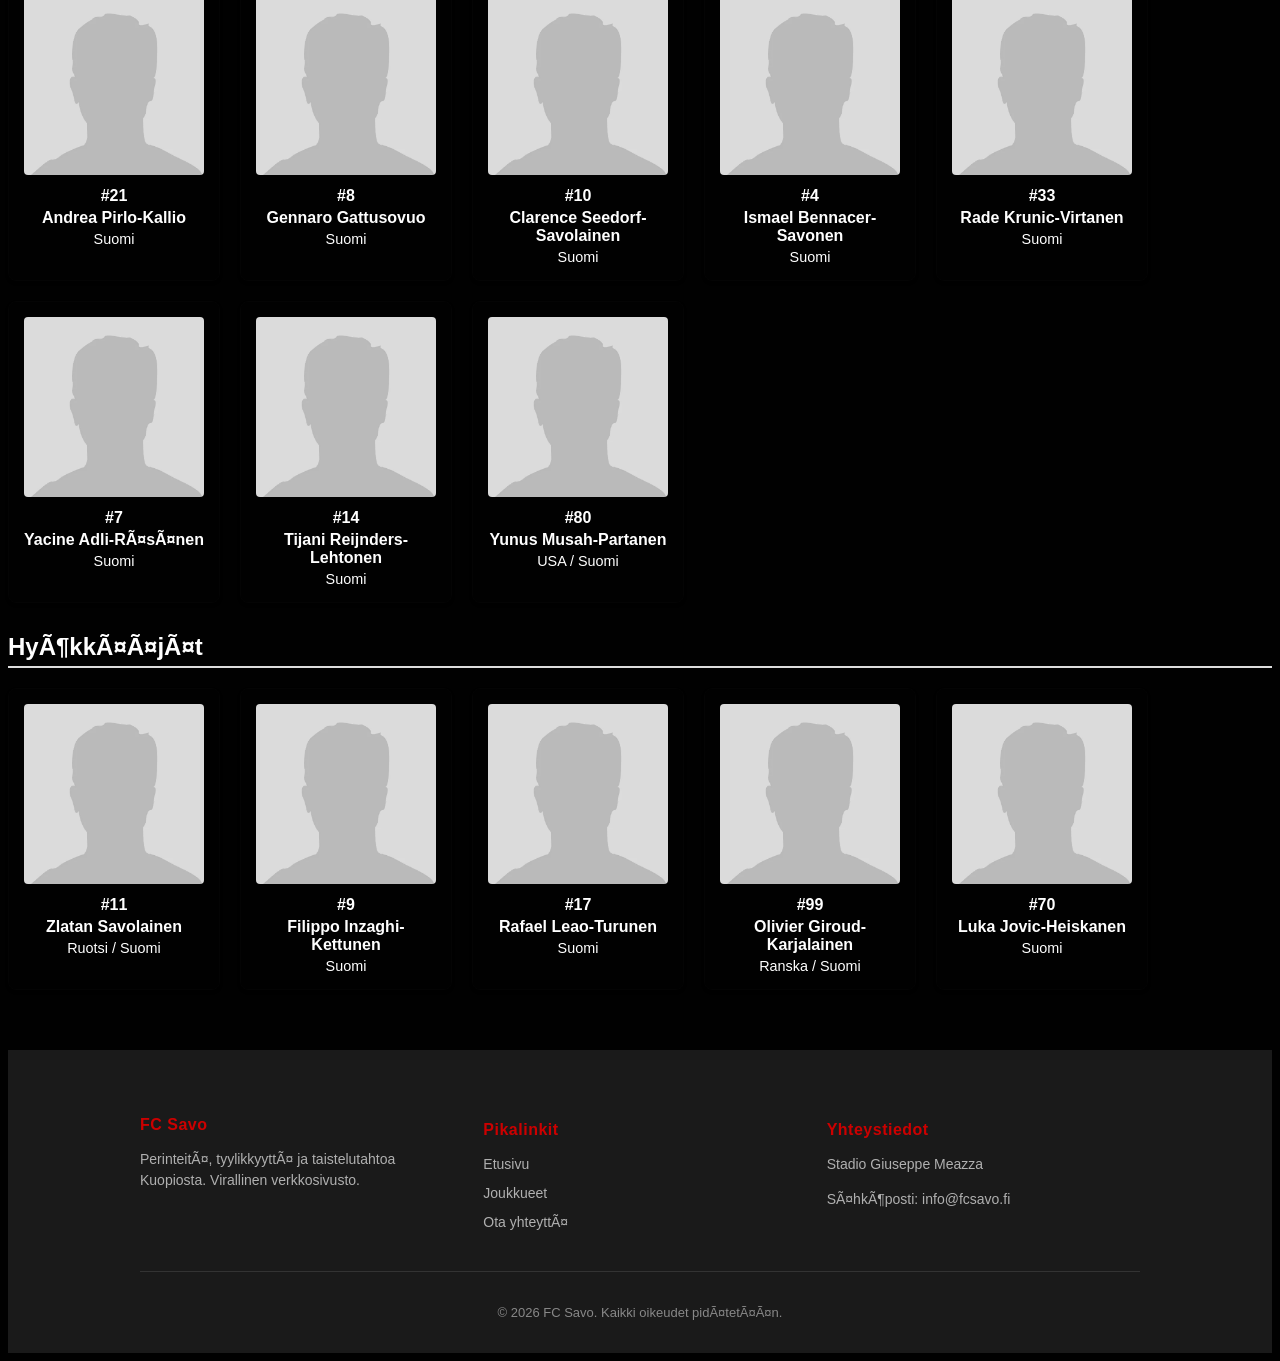
==== commit b4baecf2: "7" ====
--- a/joukkueet.html
+++ b/joukkueet.html
@@ -18,7 +18,7 @@
     <div class="nav-linkit">
             <a href="index.html">Etusivu</a>
         <a href="joukkueet.html">Edustusjoukkue</a>
-        <a href="kilpailut.html">Kilpailut</a>
+        <a href="kilpailut.html">Ota yhteyttä</a>
     </div>
 </nav>
 
@@ -209,7 +209,7 @@
             <h4>Pikalinkit</h4>
             <a href="index.html">Etusivu</a>
             <a href="joukkueet.html">Joukkueet</a>
-            <a href="kilpailut.html">Kilpailut</a>
+            <a href="kilpailut.html">Ota yhteyttä</a>
         </div>
 
         <!-- Kolmas osio: Yhteystiedot -->
--- a/css/tyyli.css
+++ b/css/tyyli.css
@@ -9,7 +9,7 @@
 
 .ylapalkki {
     background-color: #000000;
-    padding: 10px 10px;
+    padding: 100px 10px;
     display: flex;
     align-items: center;           
     justify-content: center;  
@@ -17,10 +17,10 @@
 
 
 .logo-linkki img {
-    height: 200px;                  
+    height: 100px;                  
     width: auto;                  
     display: block;  
-    margin-left: 20px;
+    margin-left: 1px;
     margin-top: 10px;       
 }
 
@@ -187,4 +187,61 @@
             font-size: 0.9em;
             color: #ffffff;
             margin: 0;
-        }+        }
+
+
+
+/* Pääsisältö venyttää itsensä, jolloin footer työntyy alas */
+.yhteys-keskus {
+    flex: 1;
+    max-width: 600px;
+    margin: 120px auto;
+    padding: 20px;
+    box-sizing: border-box;
+    width: 100%;
+}
+
+/* Yksittäisen kentän ryhmittely */
+.kentta-ryhma {
+    display: flex;
+    flex-direction: column;
+    gap: 1rem;
+    margin-bottom: 1rem; /* Jättää väliä kenttien väliin */
+}
+
+/* Kenttien tyylit: width 100% ottaa kaiken tilan lomakkeen sisältä */
+.lomake-ruudukko input,
+.lomake-ruudukko select,
+.lomake-ruudukko textarea {
+    width: 100%;        /* Korjattu 20% -> 100% */
+    padding: 12px;
+    border: 1px solid #444; /* Tummemmalle teemalle sopiva reunus */
+    border-radius: 4px;
+    box-sizing: border-box;
+    font-size: 1rem;
+    background-color: #1a1a1a; /* Tumma tausta kentille */
+    color: #fff;               /* Valkoinen teksti kentissä */
+}
+
+/* Pakollinen kenttä: tähti CSS-muotoiluna */
+label.pakollinen::after { 
+    content: " *"; 
+    color: #B00020; 
+}
+
+/* Lähetä-painike */
+.painike {
+    background-color: #1B7F3B;
+    color: white; /* Korjattu mustasta valkoiseksi, että näkyy tummalla taustalla */
+    padding: 12px 20px;
+    border: none;
+    border-radius: 4px;
+    font-size: 1rem;
+    font-weight: bold;
+    cursor: pointer;
+    margin-top:10px;
+}
+
+.painike:hover {
+    background-color: #145e2d;
+}
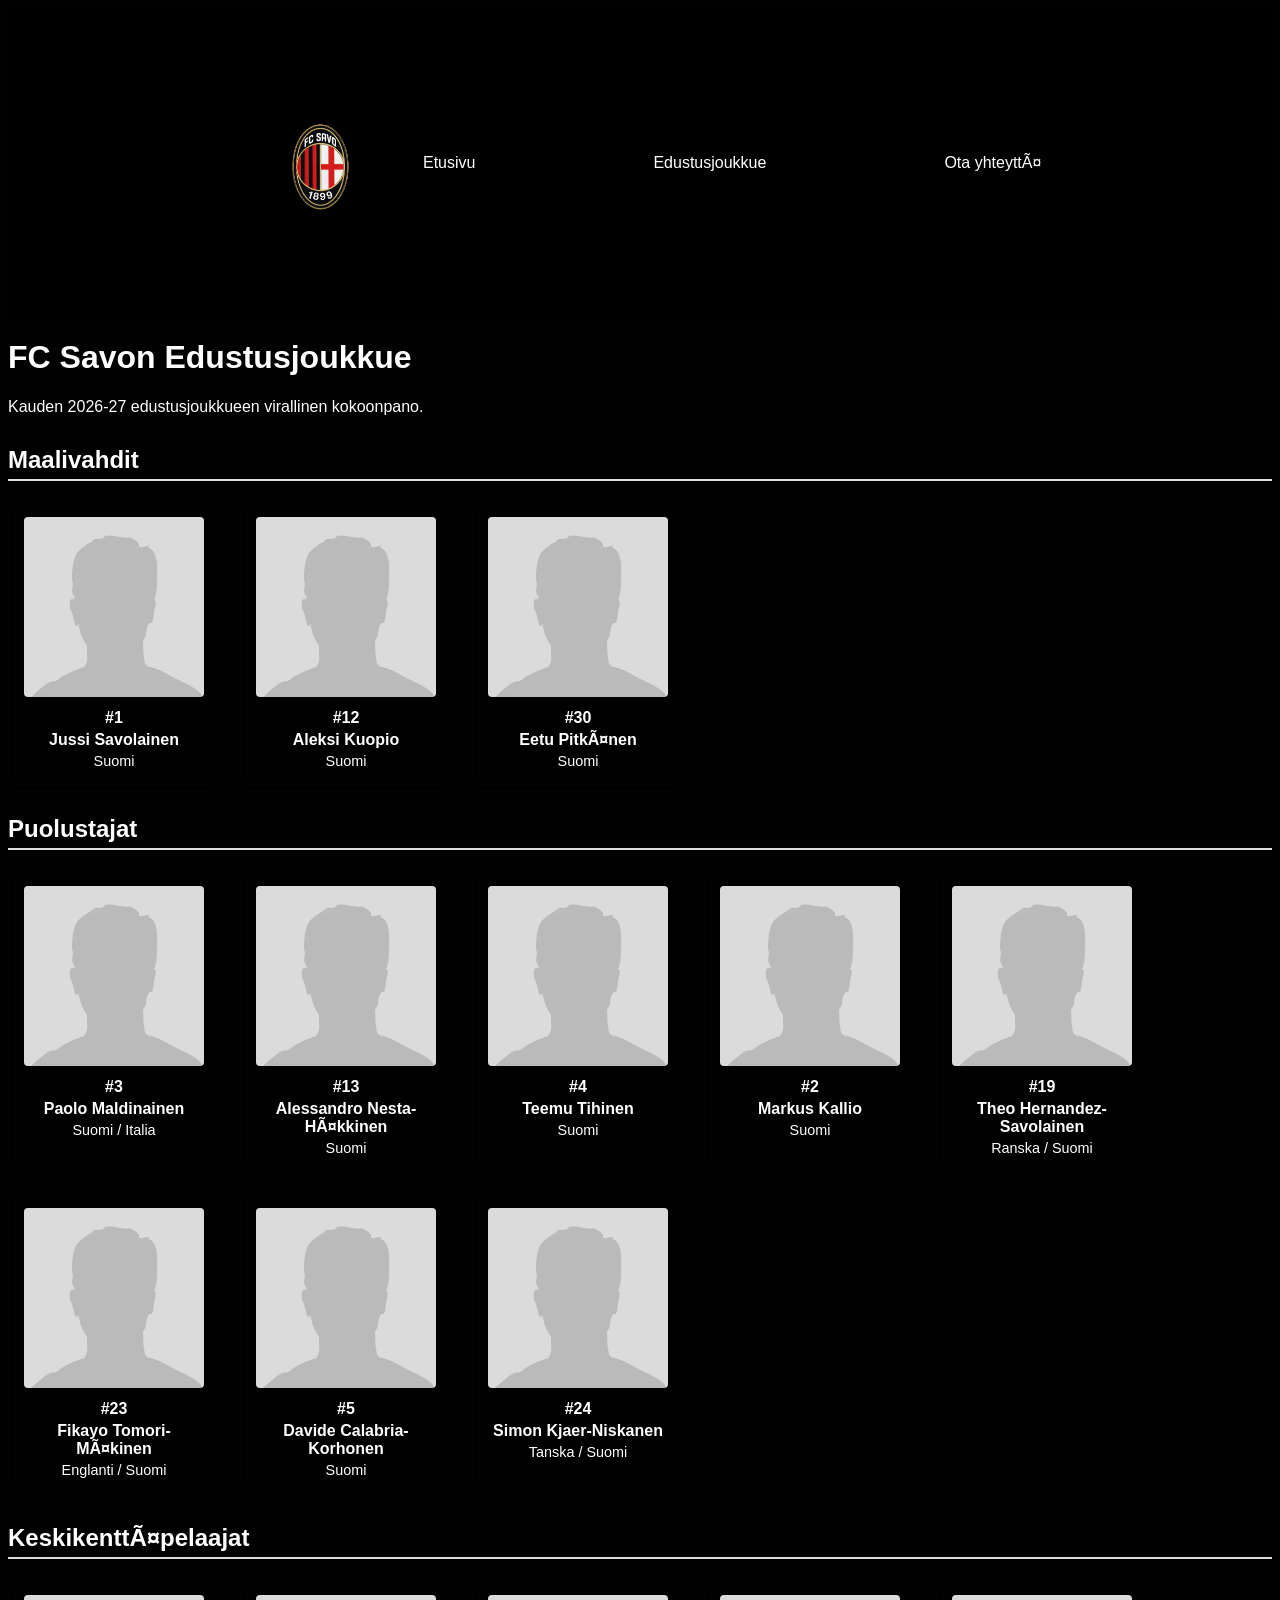
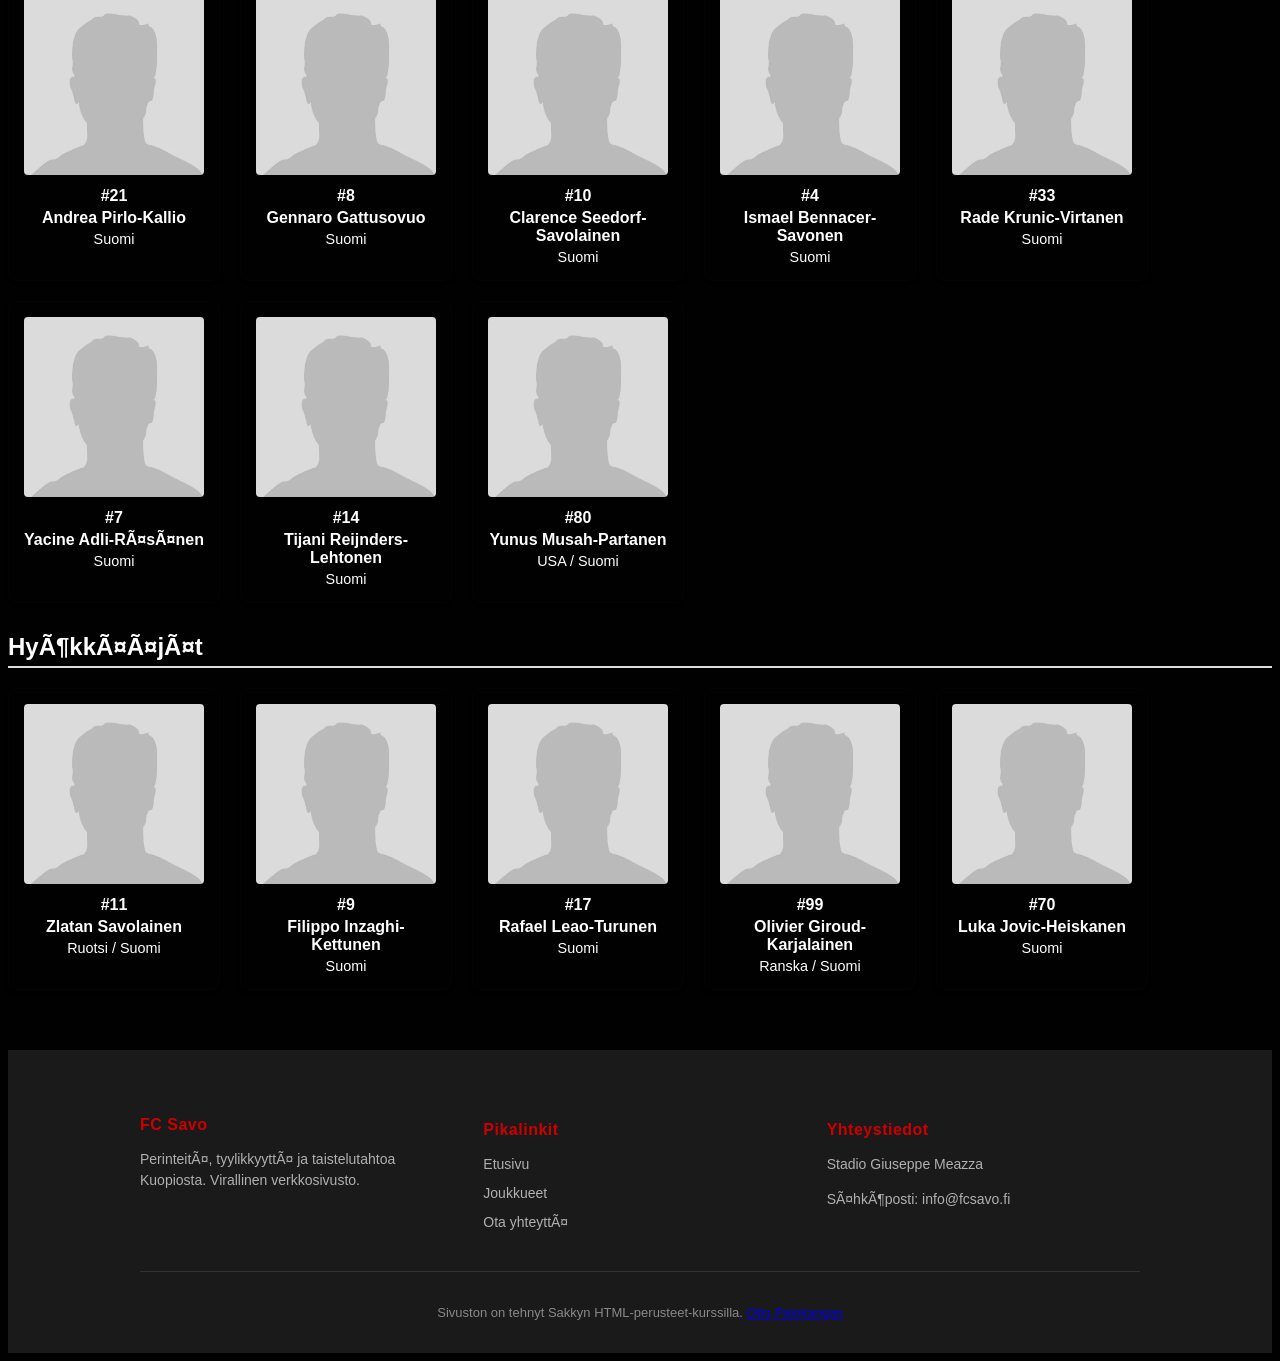
==== commit 1ad487a2: "8.00" ====
--- a/joukkueet.html
+++ b/joukkueet.html
@@ -222,7 +222,8 @@
 
     <!-- Alin rivi (tekijänoikeus) -->
     <div class="footer-alaosa">
-        <p>&copy; 2026 FC Savo. Kaikki oikeudet pidätetään.</p>
+       <p>Sivuston on tehnyt Sakkyn HTML-perusteet-kurssilla.
+            <a href="https://github.com/OtPadev" target="_blank" rel="noopener noreferrer">Otto Palokangas</a></p>
     </div>
 </footer>
 
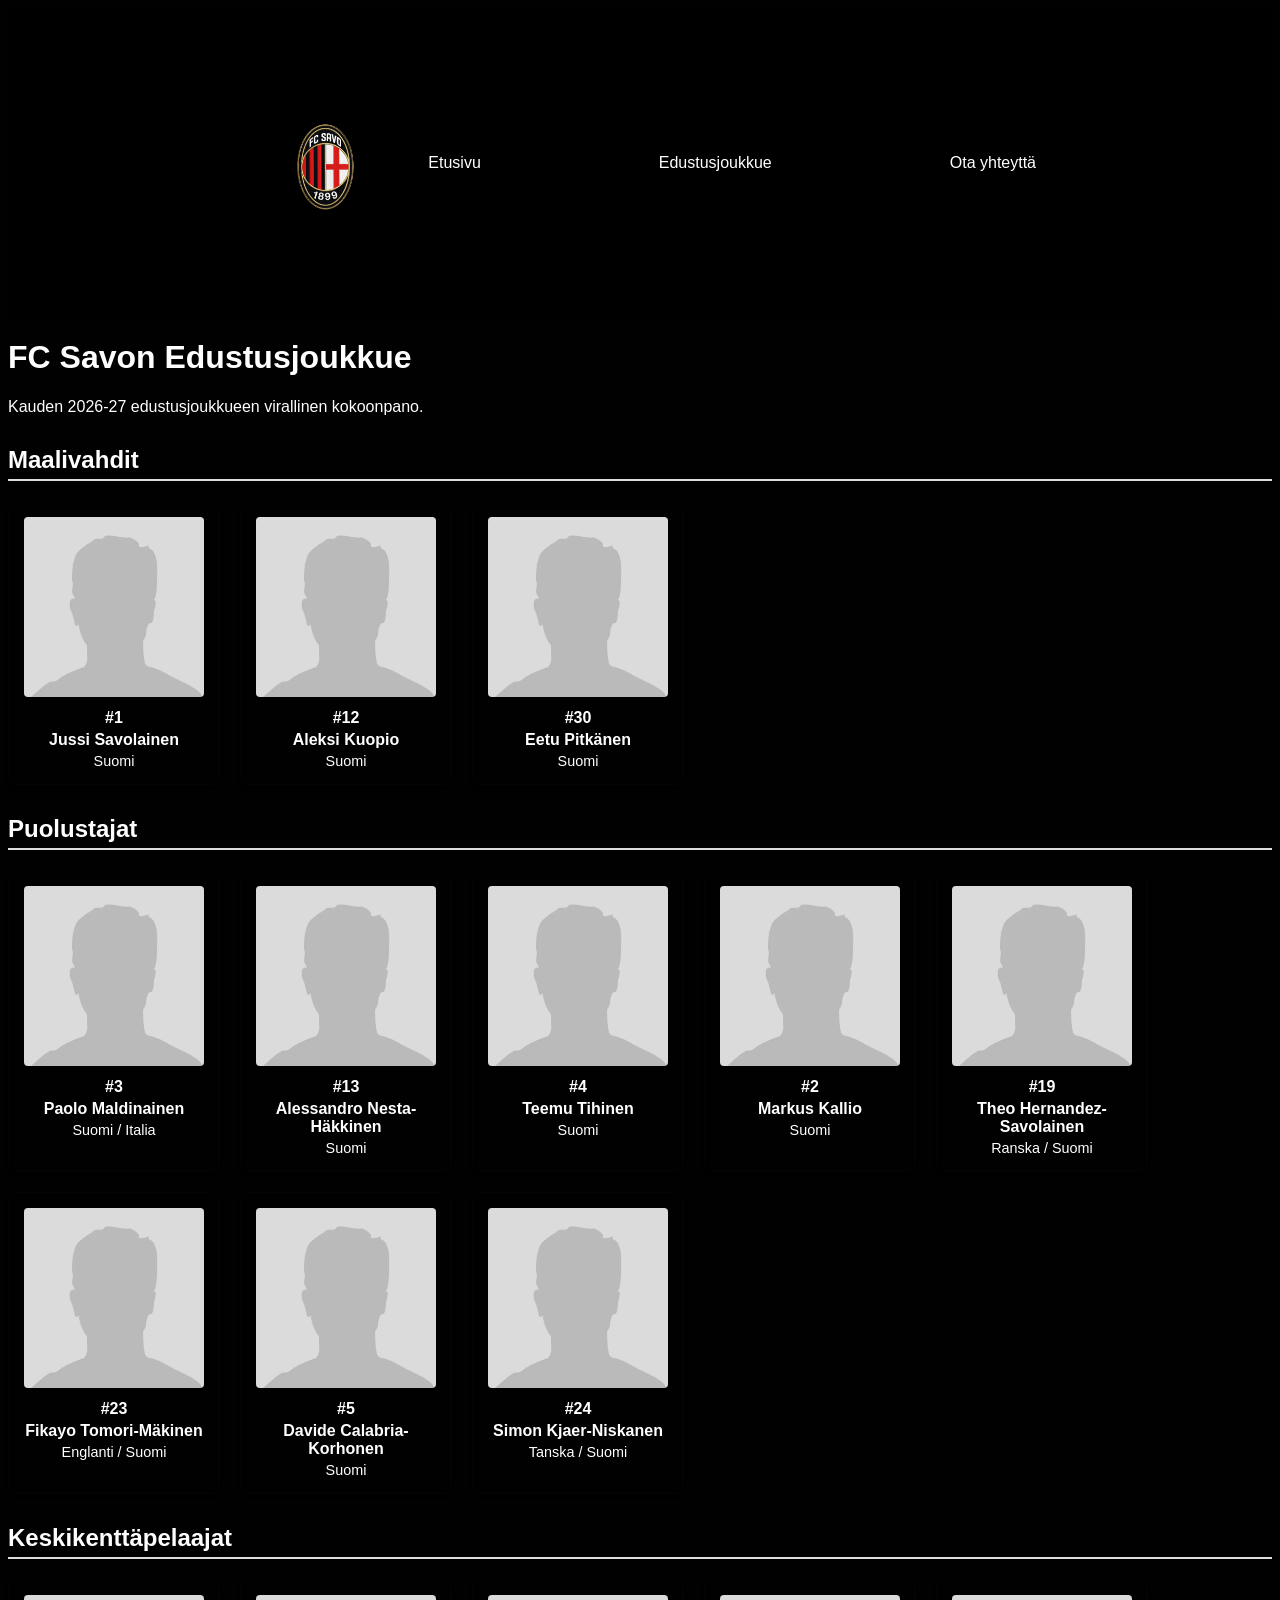
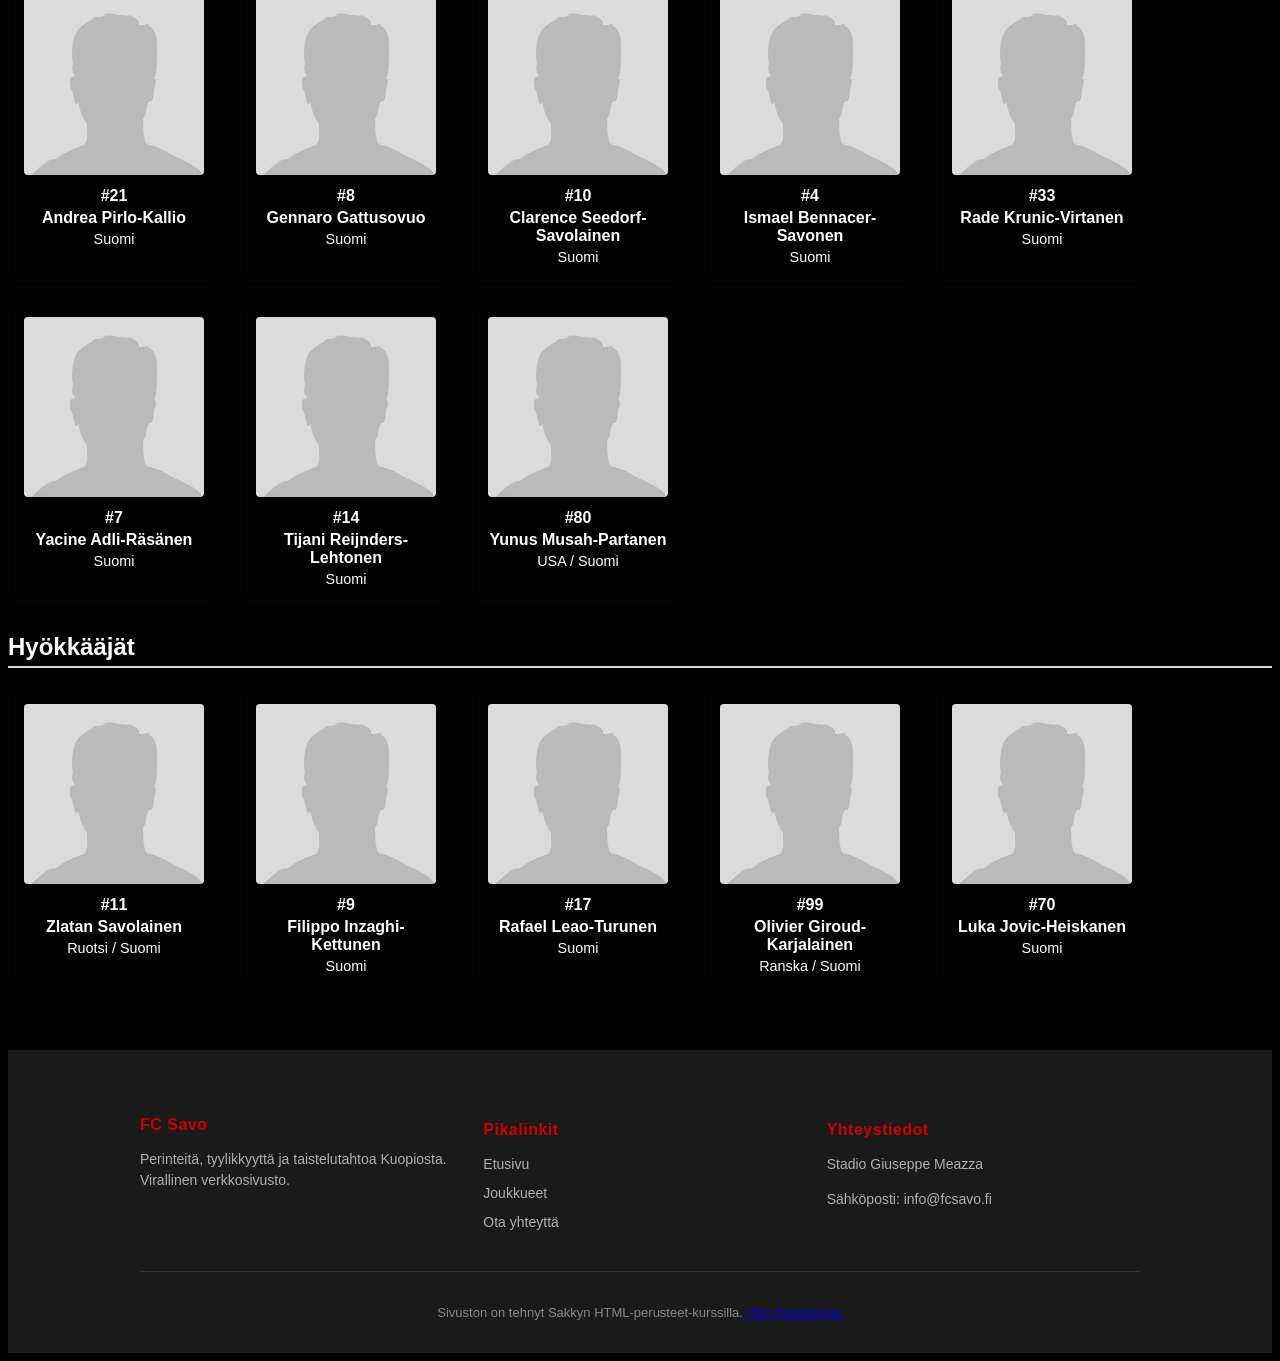
==== commit c2ecc985: "9.0" ====
--- a/joukkueet.html
+++ b/joukkueet.html
@@ -1,20 +1,15 @@
 <!doctype html>
 <html lang="fi">
 <head>
-    <!-- nämä kommentoidut tägit käydään läpi tulevalla oppitunnilla -->
-	<!-- <meta charset="utf-8"> -->
-	<!-- <meta name="viewport" content="width=device-width, initial-scale=1"> -->
 	<title>FC SAVO</title>
     <link rel="stylesheet" href="css/tyyli.css">
 </head>
 <body>
    <nav class="ylapalkki">
-    <!-- Logo -->
     <a href="index.html" class="logo-linkki">
         <img src="img/fcsavo.png" alt="Logo">
     </a>
 
-    <!-- Navigaation linkit -->
     <div class="nav-linkit">
             <a href="index.html">Etusivu</a>
         <a href="joukkueet.html">Edustusjoukkue</a>
@@ -25,12 +20,10 @@
 </head>
 <body>
     
-    <!-- Pääsisältö -->
     <main class="sisalto">
         <h1>FC Savon Edustusjoukkue</h1>
         <p>Kauden 2026-27 edustusjoukkueen virallinen kokoonpano.</p>
 
-        <!-- MAALIVAHDIT -->
         <h2 class="pelipaikka-otsikko">Maalivahdit</h2>
         <div class="pelaaja-lista-flex">
             <div class="pelaaja-kortti">
@@ -53,7 +46,6 @@
             </div>
         </div>
 
-        <!-- PUOLUSTAJAT -->
         <h2 class="pelipaikka-otsikko">Puolustajat</h2>
         <div class="pelaaja-lista-flex">
             <div class="pelaaja-kortti">
@@ -106,7 +98,6 @@
             </div>
         </div>
 
-        <!-- KESKIKENTTÄ -->
         <h2 class="pelipaikka-otsikko">Keskikenttäpelaajat</h2>
         <div class="pelaaja-lista-flex">
             <div class="pelaaja-kortti">
@@ -159,7 +150,6 @@
             </div>
         </div>
 
-        <!-- HYÖKKÄÄJÄT -->
         <h2 class="pelipaikka-otsikko">Hyökkääjät</h2>
         <div class="pelaaja-lista-flex">
             <div class="pelaaja-kortti">
@@ -198,13 +188,11 @@
 
 <footer class="sivun-footer">
     <div class="footer-sisalto">
-        <!-- Ensimmäinen osio: Seuran tiedot -->
         <div class="footer-kolumni">
             <h3>FC Savo</h3>
             <p>Perinteitä, tyylikkyyttä ja taistelutahtoa Kuopiosta. Virallinen verkkosivusto.</p>
         </div>
 
-        <!-- Toinen osio: Pikalinkit -->
         <div class="footer-kolumni">
             <h4>Pikalinkit</h4>
             <a href="index.html">Etusivu</a>
@@ -212,7 +200,6 @@
             <a href="kilpailut.html">Ota yhteyttä</a>
         </div>
 
-        <!-- Kolmas osio: Yhteystiedot -->
         <div class="footer-kolumni">
             <h4>Yhteystiedot</h4>
             <p>Stadio Giuseppe Meazza</p>
@@ -220,7 +207,6 @@
         </div>
     </div>
 
-    <!-- Alin rivi (tekijänoikeus) -->
     <div class="footer-alaosa">
        <p>Sivuston on tehnyt Sakkyn HTML-perusteet-kurssilla.
             <a href="https://github.com/OtPadev" target="_blank" rel="noopener noreferrer">Otto Palokangas</a></p>
--- a/css/tyyli.css
+++ b/css/tyyli.css
@@ -45,7 +45,7 @@
 
 .galleria-container {
     position: relative;
-    max-width: 1000px;  /* Säädä gallerian maksimileveyttä tarvittaessa */
+    max-width: 1000px; 
     margin: auto;
     overflow: hidden;
     border-radius: 1px;
@@ -55,7 +55,7 @@
     width: 100%;
     height: auto;
     display: block;
-    transition: opacity 0.5s ease-in-out; /* Pehmentää kuvan vaihtumista */
+    transition: opacity 0.5s ease-in-out;
 }
 
 /* Nuolinappien muotoilu */
@@ -63,7 +63,7 @@
     position: absolute;
     top: 50%;
     transform: translateY(-50%);
-    background-color: rgba(0, 0, 0, 0.5); /* Puoliläpinäkyvä musta tausta */
+    background-color: rgba(0, 0, 0, 0.5); 
     color: rgb(242, 236, 236);
     border: none;
     font-size: 20px;
@@ -85,22 +85,22 @@
     right: 10px;
 }
 
-/* Itse footerin tausta ja perusasetukset */
+
 .sivun-footer {
     background-color: #1a1a1a;
     color: #ffffff;
     font-family: sans-serif;
     padding: 50px 20px 20px 20px;
-    margin-top: 60px; /* Jättää tyhjää tilaa sisällön ja footerin väliin */
-}
-
-/* Sisällön asettelu vierekkäin (Flexbox) */
+    margin-top: 60px;
+}
+
+
 .footer-sisalto {
     max-width: 1000px;
     margin: 0 auto;
     display: flex;
     justify-content: space-between;
-    flex-wrap: wrap; /* Siirtää tarvittaessa allekkain mobiilissa */
+    flex-wrap: wrap; 
     gap: 30px;
 }
 
@@ -109,7 +109,7 @@
     min-width: 220px;
 }
 
-/* Otsikot (käytetään punaista tehosteväriä) */
+
 .footer-kolumni h3, 
 .footer-kolumni h4 {
     color: #cc0000;
@@ -118,7 +118,7 @@
     letter-spacing: 0.5px;
 }
 
-/* Tekstit ja linkit footerissa */
+
 .footer-kolumni p, 
 .footer-kolumni a {
     color: #b0b0b0;
@@ -129,17 +129,17 @@
     line-height: 1.5;
 }
 
-/* Linkin väri kun hiiri viedään päälle */
+
 .footer-kolumni a:hover {
     color: #ffffff;
     text-decoration: underline;
 }
 
-/* Alin copyright-rivi */
+
 .footer-alaosa {
     max-width: 1000px;
     margin: 30px auto 0 auto;
-    border-top: 1px solid #333333; /* Ohut siisti viiva */
+    border-top: 1px solid #333333; 
     padding-top: 20px;
     text-align: center;
     font-size: 13px;
@@ -151,14 +151,14 @@
             padding-bottom: 5px;
             margin-top: 30px;
         }
-        /* Pelaajien ruudukko / flex-säiliö */
+    
         .pelaaja-lista-flex {
             display: flex;
             flex-wrap: wrap;
             gap: 20px;
             margin-top: 15px;
         }
-        /* Yksittäinen pelaajakortti */
+       
         .pelaaja-kortti {
             background-color: #010101;
             border: 1px solid #040404;
@@ -191,7 +191,7 @@
 
 
 
-/* Pääsisältö venyttää itsensä, jolloin footer työntyy alas */
+
 .yhteys-keskus {
     flex: 1;
     max-width: 600px;
@@ -201,29 +201,28 @@
     width: 100%;
 }
 
-/* Yksittäisen kentän ryhmittely */
+
 .kentta-ryhma {
     display: flex;
     flex-direction: column;
     gap: 1rem;
-    margin-bottom: 1rem; /* Jättää väliä kenttien väliin */
-}
-
-/* Kenttien tyylit: width 100% ottaa kaiken tilan lomakkeen sisältä */
+    margin-bottom: 1rem; 
+}
+
+
 .lomake-ruudukko input,
 .lomake-ruudukko select,
 .lomake-ruudukko textarea {
-    width: 100%;        /* Korjattu 20% -> 100% */
+    width: 100%;        
     padding: 12px;
-    border: 1px solid #444; /* Tummemmalle teemalle sopiva reunus */
+    border: 1px solid #444; 
     border-radius: 4px;
     box-sizing: border-box;
     font-size: 1rem;
-    background-color: #1a1a1a; /* Tumma tausta kentille */
-    color: #fff;               /* Valkoinen teksti kentissä */
-}
-
-/* Pakollinen kenttä: tähti CSS-muotoiluna */
+    background-color: #1a1a1a; 
+    color: #fff;              
+}
+
 label.pakollinen::after { 
     content: " *"; 
     color: #B00020; 
@@ -232,7 +231,7 @@
 /* Lähetä-painike */
 .painike {
     background-color: #1B7F3B;
-    color: white; /* Korjattu mustasta valkoiseksi, että näkyy tummalla taustalla */
+    color: white; 
     padding: 12px 20px;
     border: none;
     border-radius: 4px;
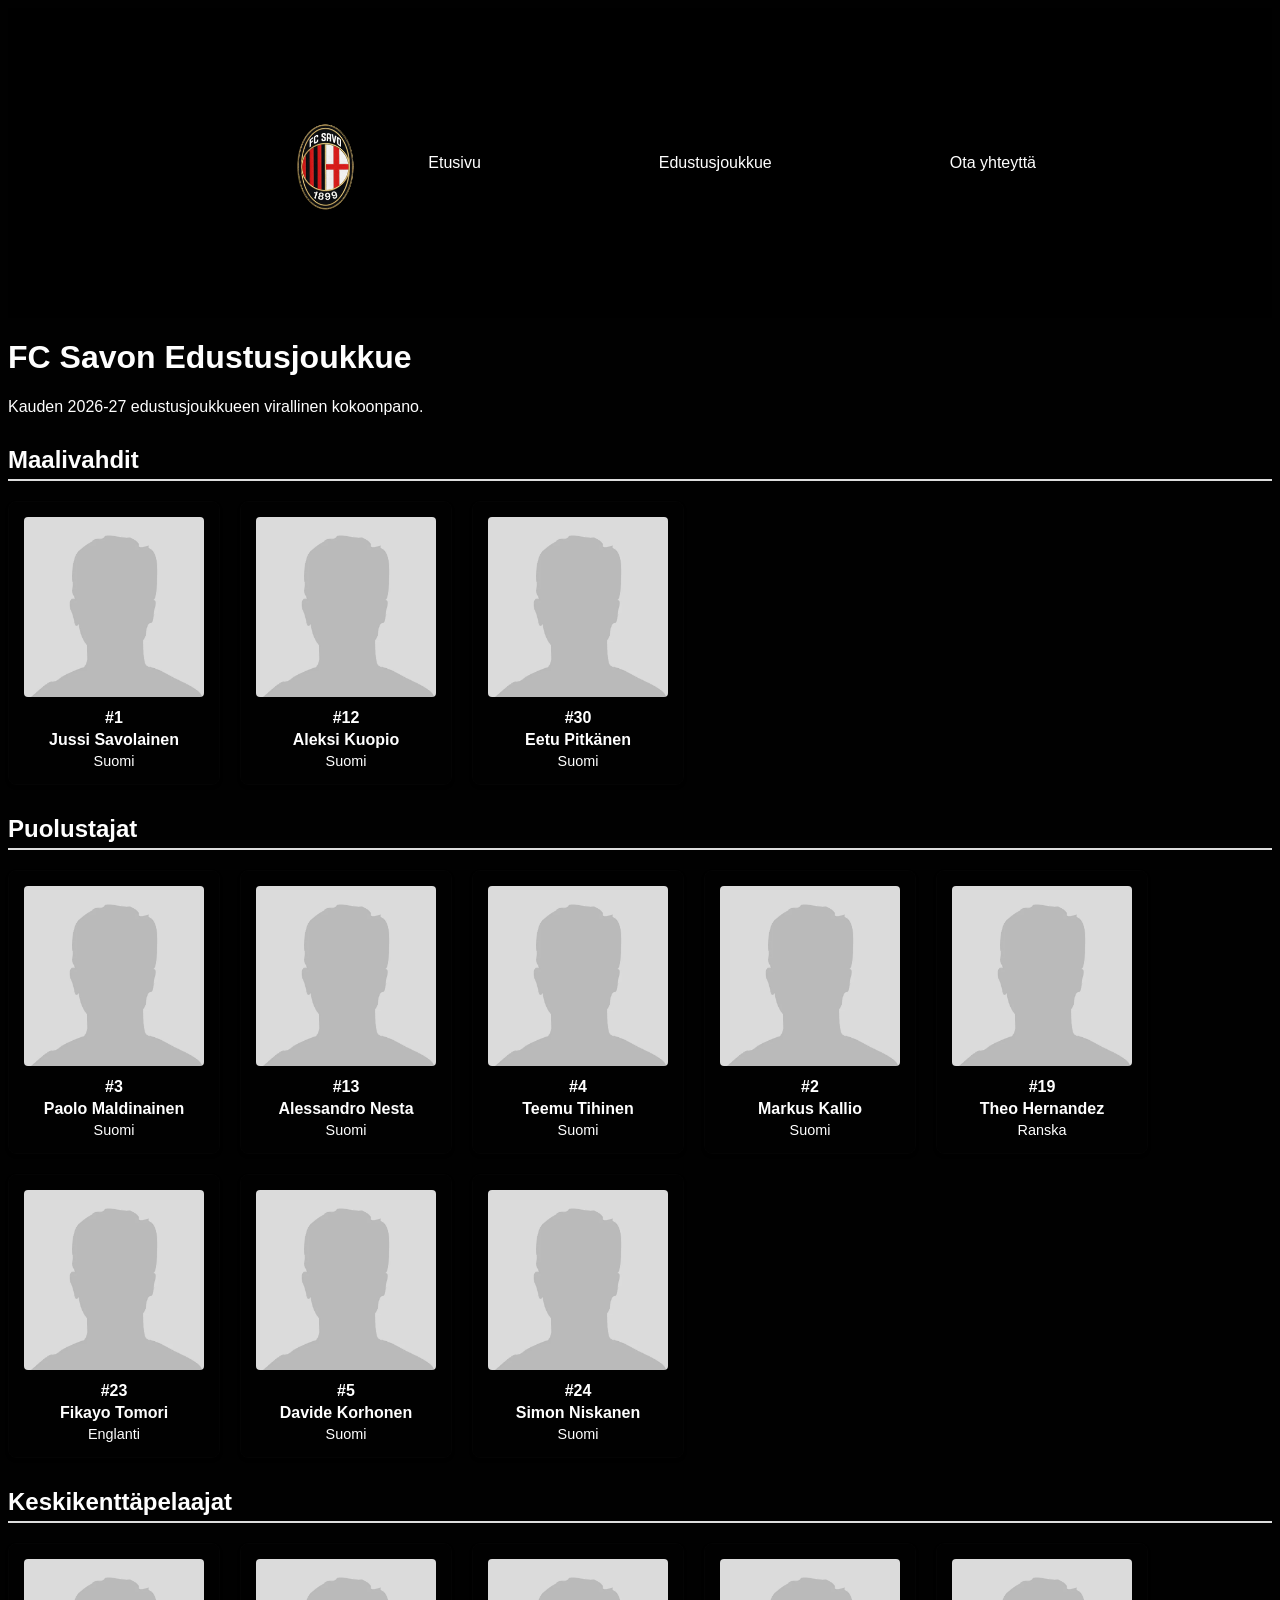
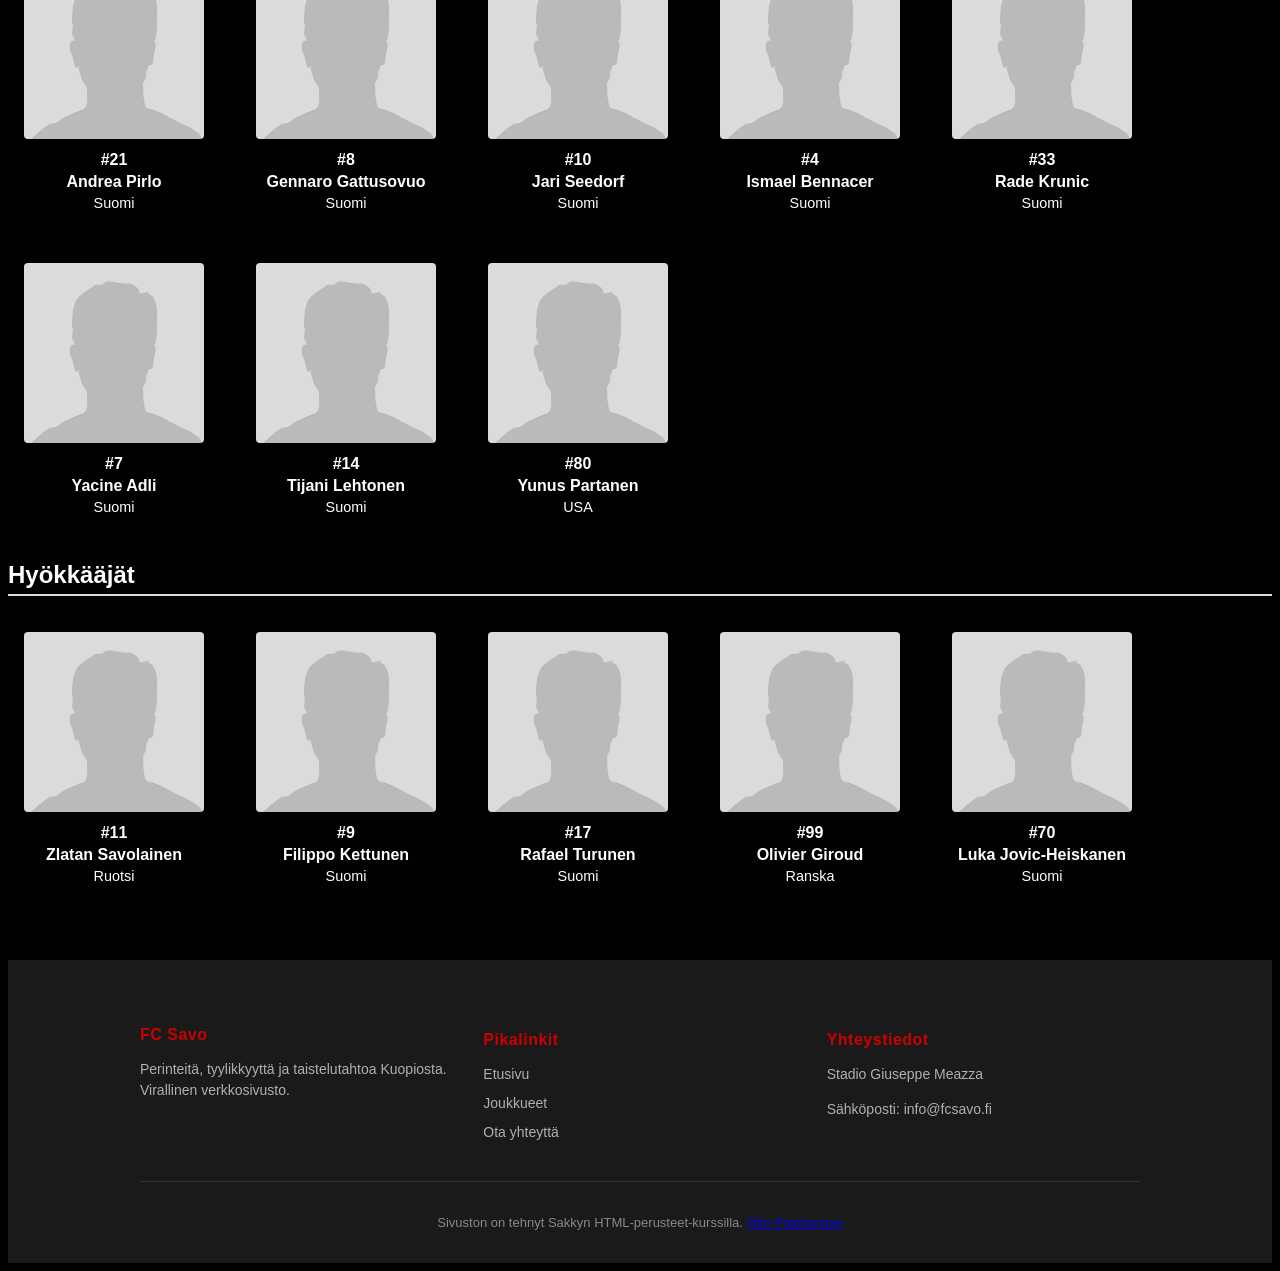
==== commit 303eda78: "uusi" ====
--- a/joukkueet.html
+++ b/joukkueet.html
@@ -13,7 +13,7 @@
     <div class="nav-linkit">
             <a href="index.html">Etusivu</a>
         <a href="joukkueet.html">Edustusjoukkue</a>
-        <a href="kilpailut.html">Ota yhteyttä</a>
+        <a href="otayhteytta.html">Ota yhteyttä</a>
     </div>
 </nav>
 
@@ -52,12 +52,12 @@
                 <img src="img/pelaaja.jpg" alt="Pelaaja" class="pelaaja-kuva">
                 <p class="pelaaja-numero">#3</p>
                 <p class="pelaaja-nimi">Paolo Maldinainen</p>
-                <p class="pelaaja-kansallisuus">Suomi / Italia</p>
+                <p class="pelaaja-kansallisuus">Suomi</p>
             </div>
             <div class="pelaaja-kortti">
                 <img src="img/pelaaja.jpg" alt="Pelaaja" class="pelaaja-kuva">
                 <p class="pelaaja-numero">#13</p>
-                <p class="pelaaja-nimi">Alessandro Nesta-Häkkinen</p>
+                <p class="pelaaja-nimi">Alessandro Nesta</p>
                 <p class="pelaaja-kansallisuus">Suomi</p>
             </div>
             <div class="pelaaja-kortti">
@@ -75,26 +75,26 @@
             <div class="pelaaja-kortti">
                 <img src="img/pelaaja.jpg" alt="Pelaaja" class="pelaaja-kuva">
                 <p class="pelaaja-numero">#19</p>
-                <p class="pelaaja-nimi">Theo Hernandez-Savolainen</p>
-                <p class="pelaaja-kansallisuus">Ranska / Suomi</p>
+                <p class="pelaaja-nimi">Theo Hernandez</p>
+                <p class="pelaaja-kansallisuus">Ranska</p>
             </div>
             <div class="pelaaja-kortti">
                 <img src="img/pelaaja.jpg" alt="Pelaaja" class="pelaaja-kuva">
                 <p class="pelaaja-numero">#23</p>
-                <p class="pelaaja-nimi">Fikayo Tomori-Mäkinen</p>
-                <p class="pelaaja-kansallisuus">Englanti / Suomi</p>
+                <p class="pelaaja-nimi">Fikayo Tomori</p>
+                <p class="pelaaja-kansallisuus">Englanti</p>
             </div>
             <div class="pelaaja-kortti">
                 <img src="img/pelaaja.jpg" alt="Pelaaja" class="pelaaja-kuva">
                 <p class="pelaaja-numero">#5</p>
-                <p class="pelaaja-nimi">Davide Calabria-Korhonen</p>
+                <p class="pelaaja-nimi">Davide Korhonen</p>
                 <p class="pelaaja-kansallisuus">Suomi</p>
             </div>
             <div class="pelaaja-kortti">
                 <img src="img/pelaaja.jpg" alt="Pelaaja" class="pelaaja-kuva">
                 <p class="pelaaja-numero">#24</p>
-                <p class="pelaaja-nimi">Simon Kjaer-Niskanen</p>
-                <p class="pelaaja-kansallisuus">Tanska / Suomi</p>
+                <p class="pelaaja-nimi">Simon Niskanen</p>
+                <p class="pelaaja-kansallisuus">Suomi</p>
             </div>
         </div>
 
@@ -103,7 +103,7 @@
             <div class="pelaaja-kortti">
                 <img src="img/pelaaja.jpg" alt="Pelaaja" class="pelaaja-kuva">
                 <p class="pelaaja-numero">#21</p>
-                <p class="pelaaja-nimi">Andrea Pirlo-Kallio</p>
+                <p class="pelaaja-nimi">Andrea Pirlo</p>
                 <p class="pelaaja-kansallisuus">Suomi</p>
             </div>
             <div class="pelaaja-kortti">
@@ -115,38 +115,38 @@
             <div class="pelaaja-kortti">
                 <img src="img/pelaaja.jpg" alt="Pelaaja" class="pelaaja-kuva">
                 <p class="pelaaja-numero">#10</p>
-                <p class="pelaaja-nimi">Clarence Seedorf-Savolainen</p>
+                <p class="pelaaja-nimi">Jari Seedorf</p>
                 <p class="pelaaja-kansallisuus">Suomi</p>
             </div>
             <div class="pelaaja-kortti">
                 <img src="img/pelaaja.jpg" alt="Pelaaja" class="pelaaja-kuva">
                 <p class="pelaaja-numero">#4</p>
-                <p class="pelaaja-nimi">Ismael Bennacer-Savonen</p>
+                <p class="pelaaja-nimi">Ismael Bennacer</p>
                 <p class="pelaaja-kansallisuus">Suomi</p>
             </div>
             <div class="pelaaja-kortti">
                 <img src="img/pelaaja.jpg" alt="Pelaaja" class="pelaaja-kuva">
                 <p class="pelaaja-numero">#33</p>
-                <p class="pelaaja-nimi">Rade Krunic-Virtanen</p>
+                <p class="pelaaja-nimi">Rade Krunic</p>
                 <p class="pelaaja-kansallisuus">Suomi</p>
             </div>
             <div class="pelaaja-kortti">
                 <img src="img/pelaaja.jpg" alt="Pelaaja" class="pelaaja-kuva">
                 <p class="pelaaja-numero">#7</p>
-                <p class="pelaaja-nimi">Yacine Adli-Räsänen</p>
+                <p class="pelaaja-nimi">Yacine Adli</p>
                 <p class="pelaaja-kansallisuus">Suomi</p>
             </div>
             <div class="pelaaja-kortti">
                 <img src="img/pelaaja.jpg" alt="Pelaaja" class="pelaaja-kuva">
                 <p class="pelaaja-numero">#14</p>
-                <p class="pelaaja-nimi">Tijani Reijnders-Lehtonen</p>
+                <p class="pelaaja-nimi">Tijani Lehtonen</p>
                 <p class="pelaaja-kansallisuus">Suomi</p>
             </div>
             <div class="pelaaja-kortti">
                 <img src="img/pelaaja.jpg" alt="Pelaaja" class="pelaaja-kuva">
                 <p class="pelaaja-numero">#80</p>
-                <p class="pelaaja-nimi">Yunus Musah-Partanen</p>
-                <p class="pelaaja-kansallisuus">USA / Suomi</p>
+                <p class="pelaaja-nimi">Yunus Partanen</p>
+                <p class="pelaaja-kansallisuus">USA</p>
             </div>
         </div>
 
@@ -156,25 +156,25 @@
                 <img src="img/pelaaja.jpg" alt="Pelaaja" class="pelaaja-kuva">
                 <p class="pelaaja-numero">#11</p>
                 <p class="pelaaja-nimi">Zlatan Savolainen</p>
-                <p class="pelaaja-kansallisuus">Ruotsi / Suomi</p>
+                <p class="pelaaja-kansallisuus">Ruotsi</p>
             </div>
             <div class="pelaaja-kortti">
                 <img src="img/pelaaja.jpg" alt="Pelaaja" class="pelaaja-kuva">
                 <p class="pelaaja-numero">#9</p>
-                <p class="pelaaja-nimi">Filippo Inzaghi-Kettunen</p>
+                <p class="pelaaja-nimi">Filippo Kettunen</p>
                 <p class="pelaaja-kansallisuus">Suomi</p>
             </div>
             <div class="pelaaja-kortti">
                 <img src="img/pelaaja.jpg" alt="Pelaaja" class="pelaaja-kuva">
                 <p class="pelaaja-numero">#17</p>
-                <p class="pelaaja-nimi">Rafael Leao-Turunen</p>
+                <p class="pelaaja-nimi">Rafael Turunen</p>
                 <p class="pelaaja-kansallisuus">Suomi</p>
             </div>
             <div class="pelaaja-kortti">
                 <img src="img/pelaaja.jpg" alt="Pelaaja" class="pelaaja-kuva">
                 <p class="pelaaja-numero">#99</p>
-                <p class="pelaaja-nimi">Olivier Giroud-Karjalainen</p>
-                <p class="pelaaja-kansallisuus">Ranska / Suomi</p>
+                <p class="pelaaja-nimi">Olivier Giroud</p>
+                <p class="pelaaja-kansallisuus">Ranska</p>
             </div>
             <div class="pelaaja-kortti">
                 <img src="img/pelaaja.jpg" alt="Pelaaja" class="pelaaja-kuva">
@@ -197,7 +197,7 @@
             <h4>Pikalinkit</h4>
             <a href="index.html">Etusivu</a>
             <a href="joukkueet.html">Joukkueet</a>
-            <a href="kilpailut.html">Ota yhteyttä</a>
+            <a href="otayhteytta.html">Ota yhteyttä</a>
         </div>
 
         <div class="footer-kolumni">
